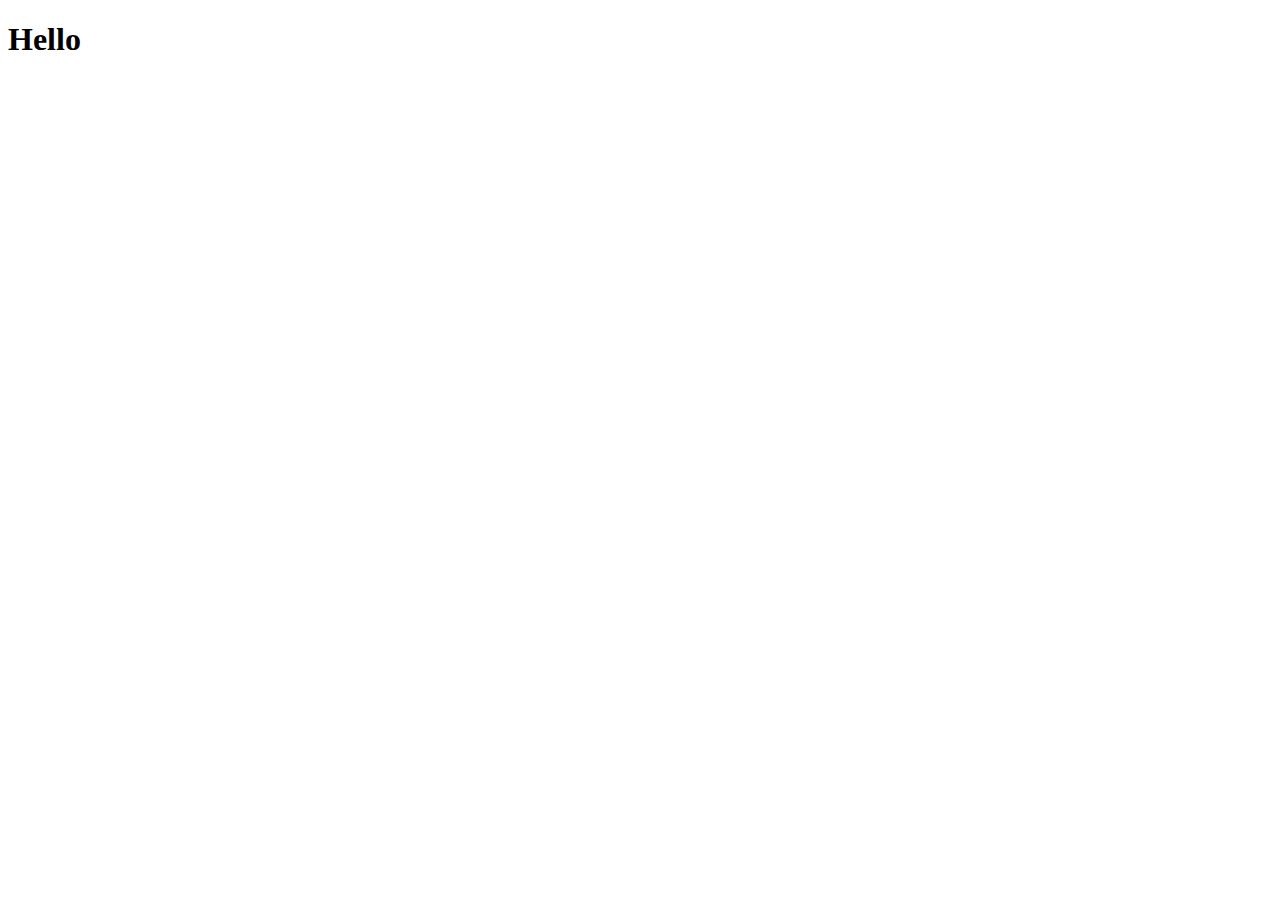
==== index.html @ faf6298a "More work on setting up the boilerplate but problems with the imports and code kit" ====
<!doctype html> 
<html> 
<head> 
<meta charset="utf-8" /> 
<title>Kitchen Sink HTML and CSS</title> 

<!-- amend link depending on project name -->

<link rel="stylesheet" href="css/project.css">

</head> 
<body>


<div class="page">

<h1>Hello</h1>








</div>




</body>
</html>
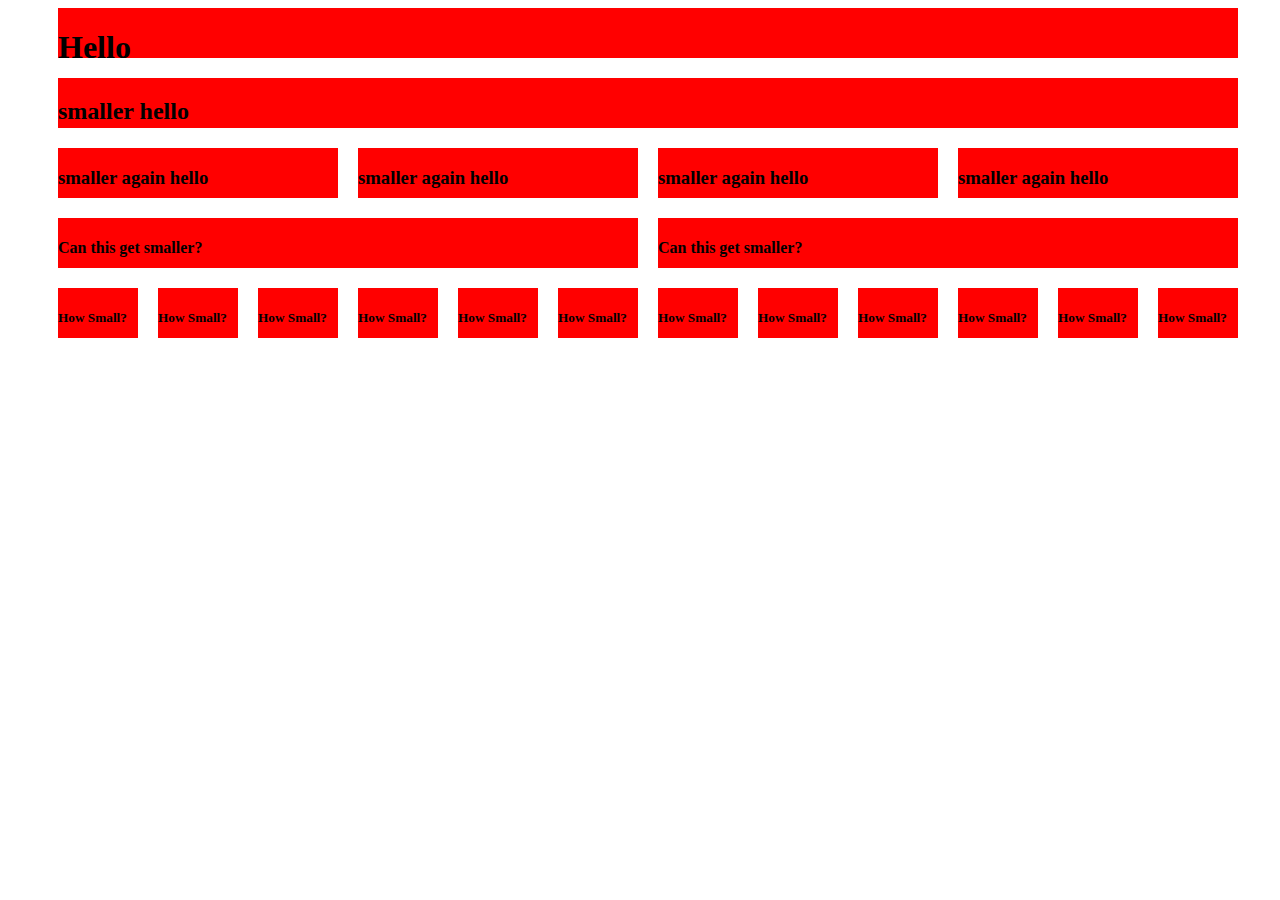
==== commit 688679fa: "More tweaks and setting up the demo pages for the grid to ensure semantic.gs works as I want it too." ====
--- a/index.html
+++ b/index.html
@@ -2,7 +2,7 @@
 <html> 
 <head> 
 <meta charset="utf-8" /> 
-<title>Kitchen Sink HTML and CSS</title> 
+<title>Project Title</title> 
 
 <!-- amend link depending on project name -->
 
@@ -14,16 +14,92 @@
 
 <div class="page">
 
-<h1>Hello</h1>
+	
+	<header>
+
+	<h1>Hello</h1>
+
+	</header>
+
+	<!-- A full width container across 12 columns -->
+
+	<div class="a">
+
+		<h2>smaller hello</h2>
+
+	</div><!-- end of div -->
+
+
+	<!-- 4 container spanning 3 columns each in a 12 column container-->
+
+	<div class="b">
+
+		<h3>smaller again hello</h3>
+
+	</div><!-- end of div -->
+
+
+	<div class="c">
+
+		<h3>smaller again hello</h3>
+
+	</div><!-- end of div -->
+
+
+	<div class="d">
+
+		<h3>smaller again hello</h3>
+
+	</div><!-- end of div -->
+
+
+	<div class="e">
+
+		<h3>smaller again hello</h3>
+
+	</div><!-- end of div -->
 
 
 
+	<!-- 2 containers each spanning 6 columns -->
+
+	<div class="f">
+
+		<h4>Can this get smaller?</h4>
+
+	</div><!--end of div -->
+
+
+	<div class="g">
+
+		<h4>Can this get smaller?</h4>
+
+	</div><!--end of div -->
+
+
+	<!-- 6 Column width with nested divs -->
+
+
+	<!-- 12 Column Layout -->
+
+
+	<div class="h"><h5>How Small?</div><!-- end of h -->
+	<div class="h"><h5>How Small?</div><!-- end of h -->
+	<div class="h"><h5>How Small?</div><!-- end of h -->
+	<div class="h"><h5>How Small?</div><!-- end of h -->
+	<div class="h"><h5>How Small?</div><!-- end of h -->
+	<div class="h"><h5>How Small?</div><!-- end of h -->
+	<div class="h"><h5>How Small?</div><!-- end of h -->
+	<div class="h"><h5>How Small?</div><!-- end of h -->
+	<div class="h"><h5>How Small?</div><!-- end of h -->
+	<div class="h"><h5>How Small?</div><!-- end of h -->
+	<div class="h"><h5>How Small?</div><!-- end of h -->
+	<div class="h"><h5>How Small?</div><!-- end of h -->
 
 
 
+</div><!-- end of page -->
 
-
-</div>
 
 
 
--- a/css/project.css
+++ b/css/project.css
@@ -0,0 +1 @@
+body{width:100%;*zoom:1}body:before,body:after{content:"";display:table}body:after{clear:both}.page{max-width:1200px;margin:0 auto}header{display:inline;float:left;width:1180px;margin:0 10px;background:red;height:50px;margin-bottom:20px}.a{display:inline;float:left;width:1180px;margin:0 10px;background:red;height:50px;margin-bottom:20px}.b,.c,.d,.e{display:inline;float:left;width:280px;margin:0 10px;background:red;height:50px;margin-bottom:20px}.f,.g{display:inline;float:left;width:580px;margin:0 10px;background:red;height:50px;margin-bottom:20px}.h{display:inline;float:left;width:80px;margin:0 10px;background:red;height:50px;margin-bottom:20px}
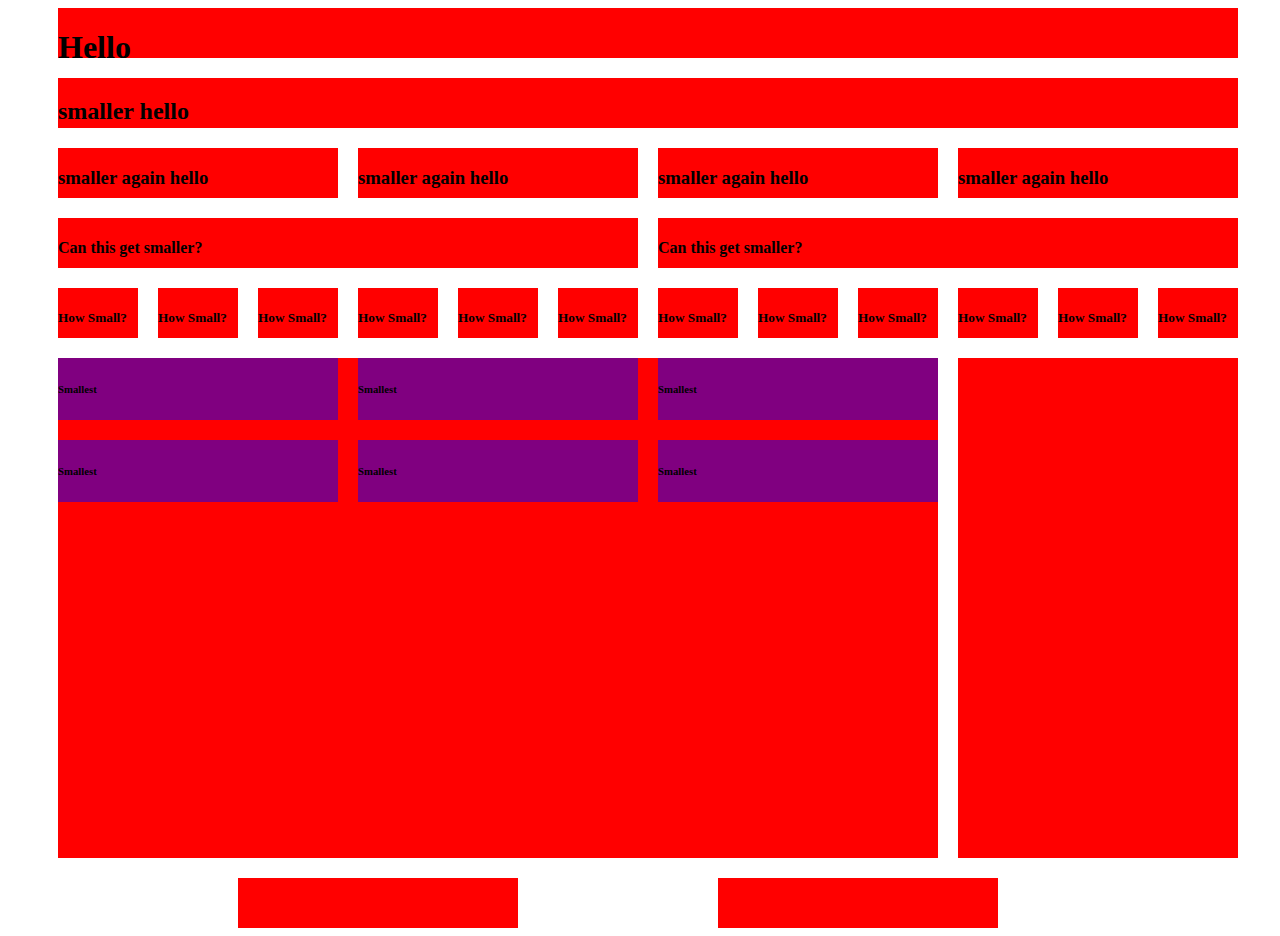
==== commit 683a8247: "Semantic.gs is now all fixed and working great. Need to look into responsive at some point" ====
--- a/index.html
+++ b/index.html
@@ -97,6 +97,78 @@
 	<div class="h"><h5>How Small?</div><!-- end of h -->
 
 
+	<!-- Nest Test -->
+
+
+	<div class="i">
+
+		<div class="i-row">
+
+			<div class="i-cell">
+
+				<h6>Smallest</h6>
+
+			</div><!-- end of i-cell -->
+
+
+			<div class="i-cell">
+
+				<h6>Smallest</h6>
+
+			</div><!-- end of i-cell -->
+
+			<div class="i-cell">
+
+				<h6>Smallest</h6>
+
+			</div><!-- end of i-cell -->
+
+		</div><!--end of i row -->
+
+
+		<div class="i-row">
+
+			<div class="i-cell">
+
+				<h6>Smallest</h6>
+
+			</div><!-- end of i-cell -->
+
+
+			<div class="i-cell">
+
+				<h6>Smallest</h6>
+
+			</div><!-- end of i-cell -->
+
+
+			<div class="i-cell">
+
+				<h6>Smallest</h6>
+
+			</div><!-- end of i-cell -->
+
+		</div><!--end of i row -->
+
+
+	</div><!-- end of i -->
+
+
+	<div class="j">
+
+
+	</div><!-- end of j -->
+
+
+
+	<div class="k"></div>
+	<div class="k"></div>
+
+
+
+
+
+
 
 </div><!-- end of page -->
 
--- a/css/project.css
+++ b/css/project.css
@@ -1 +1 @@
-body{width:100%;*zoom:1}body:before,body:after{content:"";display:table}body:after{clear:both}.page{max-width:1200px;margin:0 auto}header{display:inline;float:left;width:1180px;margin:0 10px;background:red;height:50px;margin-bottom:20px}.a{display:inline;float:left;width:1180px;margin:0 10px;background:red;height:50px;margin-bottom:20px}.b,.c,.d,.e{display:inline;float:left;width:280px;margin:0 10px;background:red;height:50px;margin-bottom:20px}.f,.g{display:inline;float:left;width:580px;margin:0 10px;background:red;height:50px;margin-bottom:20px}.h{display:inline;float:left;width:80px;margin:0 10px;background:red;height:50px;margin-bottom:20px}
+body{width:100%;*zoom:1}body:before,body:after{content:"";display:table}body:after{clear:both}.page{max-width:1200px;margin:0 auto}header{display:inline;float:left;width:1180px;margin:0 10px;background:red;height:50px;margin-bottom:20px}.a{display:inline;float:left;width:1180px;margin:0 10px;background:red;height:50px;margin-bottom:20px}.b,.c,.d,.e{display:inline;float:left;width:280px;margin:0 10px;background:red;height:50px;margin-bottom:20px}.f,.g{display:inline;float:left;width:580px;margin:0 10px;background:red;height:50px;margin-bottom:20px}.h{display:inline;float:left;width:80px;margin:0 10px;background:red;height:50px;margin-bottom:20px}.i{display:inline;float:left;width:880px;margin:0 10px;background:red;height:50px;margin-bottom:20px;height:500px}.i-row{display:block;width:900px;margin:0 -10px;*zoom:1;margin-bottom:20px}.i-row:before,.i-row:after{content:"";display:table}.i-row:after{clear:both}.i-cell{display:inline;float:left;width:280px;margin:0 10px;background:purple}.i-cell-x{display:inline;float:left;width:380px;margin:0 10px;background:blue}.i-cell-y{display:inline;float:left;width:480px;margin:0 10px;background:blue}.j{display:inline;float:left;width:280px;margin:0 10px;background:red;height:50px;margin-bottom:20px;height:500px}.k{display:inline;float:left;width:280px;margin:0 10px;background:red;height:50px;margin-left:190px}
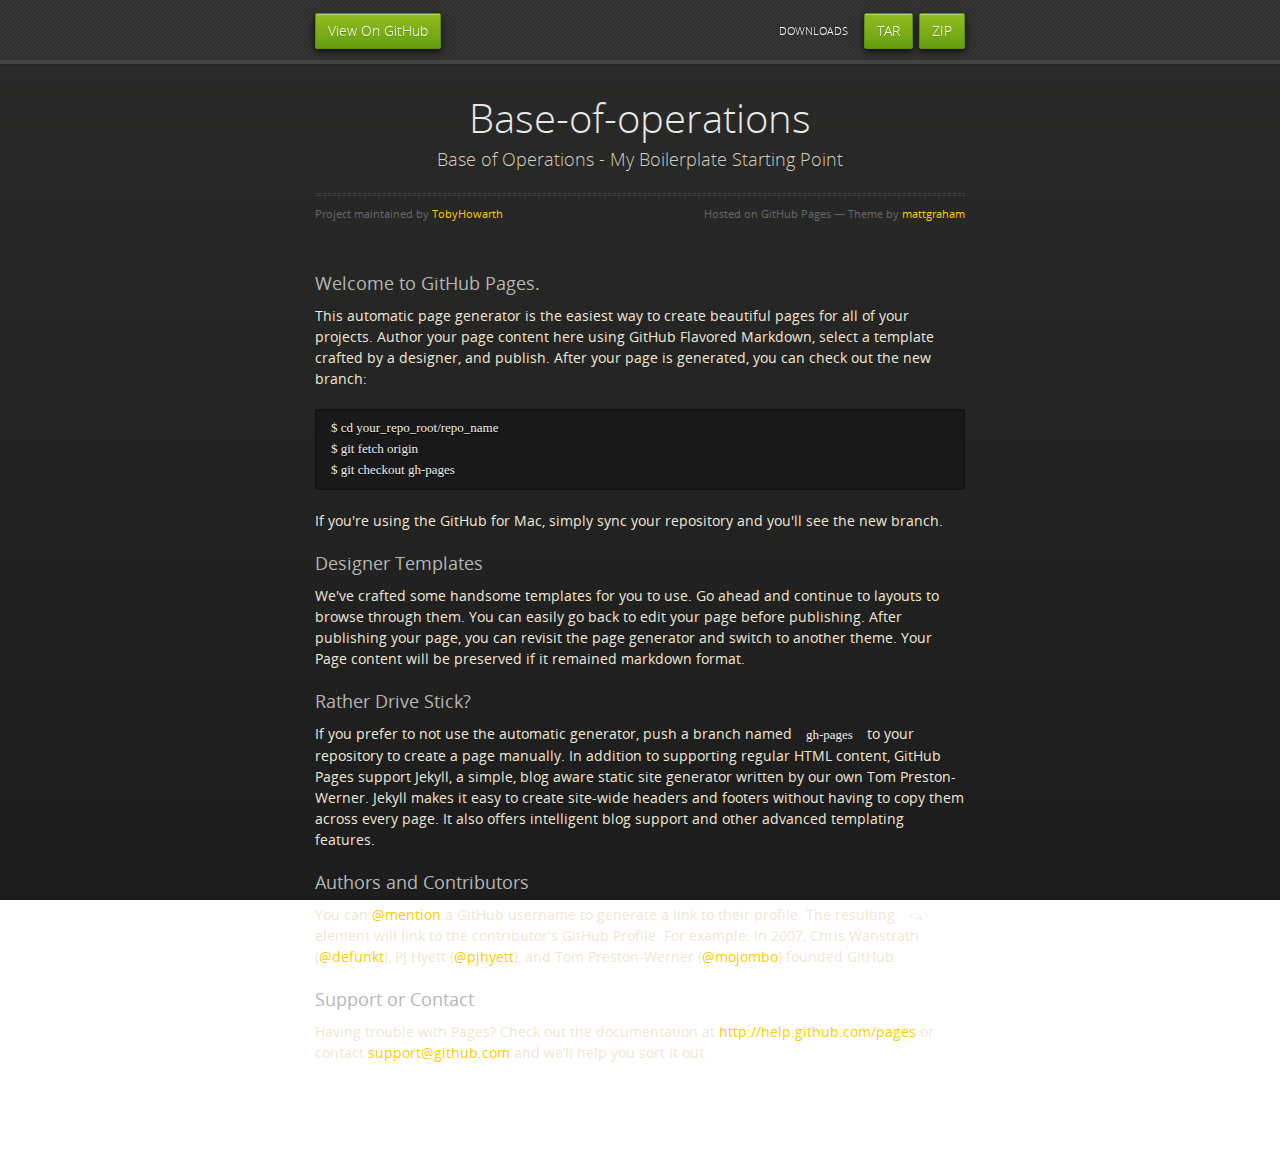
==== commit b7d81a9a: "Create gh-pages branch via GitHub" ====
--- a/index.html
+++ b/index.html
@@ -1,180 +1,73 @@
-<!doctype html> 
-<html> 
-<head> 
-<meta charset="utf-8" /> 
-<title>Project Title</title> 
+<!doctype html>
+<html>
+  <head>
+    <meta charset="utf-8">
+    <meta http-equiv="X-UA-Compatible" content="chrome=1">
+    <title>Base-of-operations by TobyHowarth</title>
+    <link rel="stylesheet" href="stylesheets/styles.css">
+    <link rel="stylesheet" href="stylesheets/pygment_trac.css">
+    <script src="https://ajax.googleapis.com/ajax/libs/jquery/1.7.1/jquery.min.js"></script>
+    <script src="javascripts/respond.js"></script>
+    <!--[if lt IE 9]>
+      <script src="//html5shiv.googlecode.com/svn/trunk/html5.js"></script>
+    <![endif]-->
+    <!--[if lt IE 8]>
+    <link rel="stylesheet" href="stylesheets/ie.css">
+    <![endif]-->
+    <meta name="viewport" content="width=device-width, initial-scale=1, user-scalable=no">
 
-<!-- amend link depending on project name -->
+  </head>
+  <body>
+      <div id="header">
+        <nav>
+          <li class="fork"><a href="https://github.com/TobyHowarth/base-of-operations">View On GitHub</a></li>
+          <li class="downloads"><a href="https://github.com/TobyHowarth/base-of-operations/zipball/master">ZIP</a></li>
+          <li class="downloads"><a href="https://github.com/TobyHowarth/base-of-operations/tarball/master">TAR</a></li>
+          <li class="title">DOWNLOADS</li>
+        </nav>
+      </div><!-- end header -->
 
-<link rel="stylesheet" href="css/project.css">
+    <div class="wrapper">
 
-</head> 
-<body>
+      <section>
+        <div id="title">
+          <h1>Base-of-operations</h1>
+          <p>Base of Operations - My Boilerplate Starting Point</p>
+          <hr>
+          <span class="credits left">Project maintained by <a href="https://github.com/TobyHowarth">TobyHowarth</a></span>
+          <span class="credits right">Hosted on GitHub Pages &mdash; Theme by <a href="http://twitter.com/#!/michigangraham">mattgraham</a></span>
+        </div>
 
+        <h3>Welcome to GitHub Pages.</h3>
 
-<div class="page">
+<p>This automatic page generator is the easiest way to create beautiful pages for all of your projects. Author your page content here using GitHub Flavored Markdown, select a template crafted by a designer, and publish. After your page is generated, you can check out the new branch:</p>
 
-	
-	<header>
+<pre><code>$ cd your_repo_root/repo_name
+$ git fetch origin
+$ git checkout gh-pages
+</code></pre>
 
-	<h1>Hello</h1>
+<p>If you're using the GitHub for Mac, simply sync your repository and you'll see the new branch.</p>
 
-	</header>
+<h3>Designer Templates</h3>
 
-	<!-- A full width container across 12 columns -->
+<p>We've crafted some handsome templates for you to use. Go ahead and continue to layouts to browse through them. You can easily go back to edit your page before publishing. After publishing your page, you can revisit the page generator and switch to another theme. Your Page content will be preserved if it remained markdown format.</p>
 
-	<div class="a">
+<h3>Rather Drive Stick?</h3>
 
-		<h2>smaller hello</h2>
+<p>If you prefer to not use the automatic generator, push a branch named <code>gh-pages</code> to your repository to create a page manually. In addition to supporting regular HTML content, GitHub Pages support Jekyll, a simple, blog aware static site generator written by our own Tom Preston-Werner. Jekyll makes it easy to create site-wide headers and footers without having to copy them across every page. It also offers intelligent blog support and other advanced templating features.</p>
 
-	</div><!-- end of div -->
+<h3>Authors and Contributors</h3>
 
+<p>You can <a href="https://github.com/blog/821" class="user-mention">@mention</a> a GitHub username to generate a link to their profile. The resulting <code>&lt;a&gt;</code> element will link to the contributor's GitHub Profile. For example: In 2007, Chris Wanstrath (<a href="https://github.com/defunkt" class="user-mention">@defunkt</a>), PJ Hyett (<a href="https://github.com/pjhyett" class="user-mention">@pjhyett</a>), and Tom Preston-Werner (<a href="https://github.com/mojombo" class="user-mention">@mojombo</a>) founded GitHub.</p>
 
-	<!-- 4 container spanning 3 columns each in a 12 column container-->
+<h3>Support or Contact</h3>
 
-	<div class="b">
+<p>Having trouble with Pages? Check out the documentation at <a href="http://help.github.com/pages">http://help.github.com/pages</a> or contact <a href="mailto:support@github.com">support@github.com</a> and we’ll help you sort it out.</p>
+      </section>
 
-		<h3>smaller again hello</h3>
-
-	</div><!-- end of div -->
-
-
-	<div class="c">
-
-		<h3>smaller again hello</h3>
-
-	</div><!-- end of div -->
-
-
-	<div class="d">
-
-		<h3>smaller again hello</h3>
-
-	</div><!-- end of div -->
-
-
-	<div class="e">
-
-		<h3>smaller again hello</h3>
-
-	</div><!-- end of div -->
-
-
-
-	<!-- 2 containers each spanning 6 columns -->
-
-	<div class="f">
-
-		<h4>Can this get smaller?</h4>
-
-	</div><!--end of div -->
-
-
-	<div class="g">
-
-		<h4>Can this get smaller?</h4>
-
-	</div><!--end of div -->
-
-
-	<!-- 6 Column width with nested divs -->
-
-
-	<!-- 12 Column Layout -->
-
-
-	<div class="h"><h5>How Small?</div><!-- end of h -->
-	<div class="h"><h5>How Small?</div><!-- end of h -->
-	<div class="h"><h5>How Small?</div><!-- end of h -->
-	<div class="h"><h5>How Small?</div><!-- end of h -->
-	<div class="h"><h5>How Small?</div><!-- end of h -->
-	<div class="h"><h5>How Small?</div><!-- end of h -->
-	<div class="h"><h5>How Small?</div><!-- end of h -->
-	<div class="h"><h5>How Small?</div><!-- end of h -->
-	<div class="h"><h5>How Small?</div><!-- end of h -->
-	<div class="h"><h5>How Small?</div><!-- end of h -->
-	<div class="h"><h5>How Small?</div><!-- end of h -->
-	<div class="h"><h5>How Small?</div><!-- end of h -->
-
-
-	<!-- Nest Test -->
-
-
-	<div class="i">
-
-		<div class="i-row">
-
-			<div class="i-cell">
-
-				<h6>Smallest</h6>
-
-			</div><!-- end of i-cell -->
-
-
-			<div class="i-cell">
-
-				<h6>Smallest</h6>
-
-			</div><!-- end of i-cell -->
-
-			<div class="i-cell">
-
-				<h6>Smallest</h6>
-
-			</div><!-- end of i-cell -->
-
-		</div><!--end of i row -->
-
-
-		<div class="i-row">
-
-			<div class="i-cell">
-
-				<h6>Smallest</h6>
-
-			</div><!-- end of i-cell -->
-
-
-			<div class="i-cell">
-
-				<h6>Smallest</h6>
-
-			</div><!-- end of i-cell -->
-
-
-			<div class="i-cell">
-
-				<h6>Smallest</h6>
-
-			</div><!-- end of i-cell -->
-
-		</div><!--end of i row -->
-
-
-	</div><!-- end of i -->
-
-
-	<div class="j">
-
-
-	</div><!-- end of j -->
-
-
-
-	<div class="k"></div>
-	<div class="k"></div>
-
-
-
-
-
-
-
-</div><!-- end of page -->
-
-
-
-
-
-</body>
+    </div>
+    <!--[if !IE]><script>fixScale(document);</script><![endif]-->
+    
+  </body>
 </html>--- a/stylesheets/styles.css
+++ b/stylesheets/styles.css
@@ -0,0 +1,851 @@
+@font-face {
+  font-family: 'OpenSansLight';
+  src: url("../fonts/OpenSans-Light-webfont.eot");
+  src: url("../fonts/OpenSans-Light-webfont.eot?#iefix") format("embedded-opentype"), url("../fonts/OpenSans-Light-webfont.woff") format("woff"), url("../fonts/OpenSans-Light-webfont.ttf") format("truetype"), url("../fonts/OpenSans-Light-webfont.svg#OpenSansLight") format("svg");
+  font-weight: normal;
+  font-style: normal;
+}
+
+@font-face {
+  font-family: 'OpenSansLightItalic';
+  src: url("../fonts/OpenSans-LightItalic-webfont.eot");
+  src: url("../fonts/OpenSans-LightItalic-webfont.eot?#iefix") format("embedded-opentype"), url("../fonts/OpenSans-LightItalic-webfont.woff") format("woff"), url("../fonts/OpenSans-LightItalic-webfont.ttf") format("truetype"), url("../fonts/OpenSans-LightItalic-webfont.svg#OpenSansLightItalic") format("svg");
+  font-weight: normal;
+  font-style: normal;
+}
+
+@font-face {
+  font-family: 'OpenSansRegular';
+  src: url("../fonts/OpenSans-Regular-webfont.eot");
+  src: url("../fonts/OpenSans-Regular-webfont.eot?#iefix") format("embedded-opentype"), url("../fonts/OpenSans-Regular-webfont.woff") format("woff"), url("../fonts/OpenSans-Regular-webfont.ttf") format("truetype"), url("../fonts/OpenSans-Regular-webfont.svg#OpenSansRegular") format("svg");
+  font-weight: normal;
+  font-style: normal;
+  -webkit-font-smoothing: antialiased;
+}
+
+@font-face {
+  font-family: 'OpenSansItalic';
+  src: url("../fonts/OpenSans-Italic-webfont.eot");
+  src: url("../fonts/OpenSans-Italic-webfont.eot?#iefix") format("embedded-opentype"), url("../fonts/OpenSans-Italic-webfont.woff") format("woff"), url("../fonts/OpenSans-Italic-webfont.ttf") format("truetype"), url("../fonts/OpenSans-Italic-webfont.svg#OpenSansItalic") format("svg");
+  font-weight: normal;
+  font-style: normal;
+  -webkit-font-smoothing: antialiased;
+}
+
+@font-face {
+  font-family: 'OpenSansSemibold';
+  src: url("../fonts/OpenSans-Semibold-webfont.eot");
+  src: url("../fonts/OpenSans-Semibold-webfont.eot?#iefix") format("embedded-opentype"), url("../fonts/OpenSans-Semibold-webfont.woff") format("woff"), url("../fonts/OpenSans-Semibold-webfont.ttf") format("truetype"), url("../fonts/OpenSans-Semibold-webfont.svg#OpenSansSemibold") format("svg");
+  font-weight: normal;
+  font-style: normal;
+  -webkit-font-smoothing: antialiased;
+}
+
+@font-face {
+  font-family: 'OpenSansSemiboldItalic';
+  src: url("../fonts/OpenSans-SemiboldItalic-webfont.eot");
+  src: url("../fonts/OpenSans-SemiboldItalic-webfont.eot?#iefix") format("embedded-opentype"), url("../fonts/OpenSans-SemiboldItalic-webfont.woff") format("woff"), url("../fonts/OpenSans-SemiboldItalic-webfont.ttf") format("truetype"), url("../fonts/OpenSans-SemiboldItalic-webfont.svg#OpenSansSemiboldItalic") format("svg");
+  font-weight: normal;
+  font-style: normal;
+  -webkit-font-smoothing: antialiased;
+}
+
+@font-face {
+  font-family: 'OpenSansBold';
+  src: url("../fonts/OpenSans-Bold-webfont.eot");
+  src: url("../fonts/OpenSans-Bold-webfont.eot?#iefix") format("embedded-opentype"), url("../fonts/OpenSans-Bold-webfont.woff") format("woff"), url("../fonts/OpenSans-Bold-webfont.ttf") format("truetype"), url("../fonts/OpenSans-Bold-webfont.svg#OpenSansBold") format("svg");
+  font-weight: normal;
+  font-style: normal;
+  -webkit-font-smoothing: antialiased;
+}
+
+@font-face {
+  font-family: 'OpenSansBoldItalic';
+  src: url("../fonts/OpenSans-BoldItalic-webfont.eot");
+  src: url("../fonts/OpenSans-BoldItalic-webfont.eot?#iefix") format("embedded-opentype"), url("../fonts/OpenSans-BoldItalic-webfont.woff") format("woff"), url("../fonts/OpenSans-BoldItalic-webfont.ttf") format("truetype"), url("../fonts/OpenSans-BoldItalic-webfont.svg#OpenSansBoldItalic") format("svg");
+  font-weight: normal;
+  font-style: normal;
+  -webkit-font-smoothing: antialiased;
+}
+
+/* normalize.css 2012-02-07T12:37 UTC - http://github.com/necolas/normalize.css */
+/* =============================================================================
+   HTML5 display definitions
+   ========================================================================== */
+/*
+ * Corrects block display not defined in IE6/7/8/9 & FF3
+ */
+article,
+aside,
+details,
+figcaption,
+figure,
+footer,
+header,
+hgroup,
+nav,
+section,
+summary {
+  display: block;
+}
+
+/*
+ * Corrects inline-block display not defined in IE6/7/8/9 & FF3
+ */
+audio,
+canvas,
+video {
+  display: inline-block;
+  *display: inline;
+  *zoom: 1;
+}
+
+/*
+ * Prevents modern browsers from displaying 'audio' without controls
+ */
+audio:not([controls]) {
+  display: none;
+}
+
+/*
+ * Addresses styling for 'hidden' attribute not present in IE7/8/9, FF3, S4
+ * Known issue: no IE6 support
+ */
+[hidden] {
+  display: none;
+}
+
+/* =============================================================================
+   Base
+   ========================================================================== */
+/*
+ * 1. Corrects text resizing oddly in IE6/7 when body font-size is set using em units
+ *    http://clagnut.com/blog/348/#c790
+ * 2. Prevents iOS text size adjust after orientation change, without disabling user zoom
+ *    www.456bereastreet.com/archive/201012/controlling_text_size_in_safari_for_ios_without_disabling_user_zoom/
+ */
+html {
+  font-size: 100%;
+  /* 1 */
+  -webkit-text-size-adjust: 100%;
+  /* 2 */
+  -ms-text-size-adjust: 100%;
+  /* 2 */
+}
+
+/*
+ * Addresses font-family inconsistency between 'textarea' and other form elements.
+ */
+html,
+button,
+input,
+select,
+textarea {
+  font-family: sans-serif;
+}
+
+/*
+ * Addresses margins handled incorrectly in IE6/7
+ */
+body {
+  margin: 0;
+}
+
+/* =============================================================================
+   Links
+   ========================================================================== */
+/*
+ * Addresses outline displayed oddly in Chrome
+ */
+a:focus {
+  outline: thin dotted;
+}
+
+/*
+ * Improves readability when focused and also mouse hovered in all browsers
+ * people.opera.com/patrickl/experiments/keyboard/test
+ */
+a:hover,
+a:active {
+  outline: 0;
+}
+
+/* =============================================================================
+   Typography
+   ========================================================================== */
+/*
+ * Addresses font sizes and margins set differently in IE6/7
+ * Addresses font sizes within 'section' and 'article' in FF4+, Chrome, S5
+ */
+h1 {
+  font-size: 2em;
+  margin: 0.67em 0;
+}
+
+h2 {
+  font-size: 1.5em;
+  margin: 0.83em 0;
+}
+
+h3 {
+  font-size: 1.17em;
+  margin: 1em 0;
+}
+
+h4 {
+  font-size: 1em;
+  margin: 1.33em 0;
+}
+
+h5 {
+  font-size: 0.83em;
+  margin: 1.67em 0;
+}
+
+h6 {
+  font-size: 0.75em;
+  margin: 2.33em 0;
+}
+
+/*
+ * Addresses styling not present in IE7/8/9, S5, Chrome
+ */
+abbr[title] {
+  border-bottom: 1px dotted;
+}
+
+/*
+ * Addresses style set to 'bolder' in FF3+, S4/5, Chrome
+*/
+b,
+strong {
+  font-weight: bold;
+}
+
+blockquote {
+  margin: 1em 40px;
+}
+
+/*
+ * Addresses styling not present in S5, Chrome
+ */
+dfn {
+  font-style: italic;
+}
+
+/*
+ * Addresses styling not present in IE6/7/8/9
+ */
+mark {
+  background: #ff0;
+  color: #000;
+}
+
+/*
+ * Addresses margins set differently in IE6/7
+ */
+p,
+pre {
+  margin: 1em 0;
+}
+
+/*
+ * Corrects font family set oddly in IE6, S4/5, Chrome
+ * en.wikipedia.org/wiki/User:Davidgothberg/Test59
+ */
+pre,
+code,
+kbd,
+samp {
+  font-family: monospace, serif;
+  _font-family: 'courier new', monospace;
+  font-size: 1em;
+}
+
+/*
+ * 1. Addresses CSS quotes not supported in IE6/7
+ * 2. Addresses quote property not supported in S4
+ */
+/* 1 */
+q {
+  quotes: none;
+}
+
+/* 2 */
+q:before,
+q:after {
+  content: '';
+  content: none;
+}
+
+small {
+  font-size: 75%;
+}
+
+/*
+ * Prevents sub and sup affecting line-height in all browsers
+ * gist.github.com/413930
+ */
+sub,
+sup {
+  font-size: 75%;
+  line-height: 0;
+  position: relative;
+  vertical-align: baseline;
+}
+
+sup {
+  top: -0.5em;
+}
+
+sub {
+  bottom: -0.25em;
+}
+
+/* =============================================================================
+   Lists
+   ========================================================================== */
+/*
+ * Addresses margins set differently in IE6/7
+ */
+dl,
+menu,
+ol,
+ul {
+  margin: 1em 0;
+}
+
+dd {
+  margin: 0 0 0 40px;
+}
+
+/*
+ * Addresses paddings set differently in IE6/7
+ */
+menu,
+ol,
+ul {
+  padding: 0 0 0 40px;
+}
+
+/*
+ * Corrects list images handled incorrectly in IE7
+ */
+nav ul,
+nav ol {
+  list-style: none;
+  list-style-image: none;
+}
+
+/* =============================================================================
+   Embedded content
+   ========================================================================== */
+/*
+ * 1. Removes border when inside 'a' element in IE6/7/8/9, FF3
+ * 2. Improves image quality when scaled in IE7
+ *    code.flickr.com/blog/2008/11/12/on-ui-quality-the-little-things-client-side-image-resizing/
+ */
+img {
+  border: 0;
+  /* 1 */
+  -ms-interpolation-mode: bicubic;
+  /* 2 */
+}
+
+/*
+ * Corrects overflow displayed oddly in IE9
+ */
+svg:not(:root) {
+  overflow: hidden;
+}
+
+/* =============================================================================
+   Figures
+   ========================================================================== */
+/*
+ * Addresses margin not present in IE6/7/8/9, S5, O11
+ */
+figure {
+  margin: 0;
+}
+
+/* =============================================================================
+   Forms
+   ========================================================================== */
+/*
+ * Corrects margin displayed oddly in IE6/7
+ */
+form {
+  margin: 0;
+}
+
+/*
+ * Define consistent border, margin, and padding
+ */
+fieldset {
+  border: 1px solid #c0c0c0;
+  margin: 0 2px;
+  padding: 0.35em 0.625em 0.75em;
+}
+
+/*
+ * 1. Corrects color not being inherited in IE6/7/8/9
+ * 2. Corrects text not wrapping in FF3 
+ * 3. Corrects alignment displayed oddly in IE6/7
+ */
+legend {
+  border: 0;
+  /* 1 */
+  padding: 0;
+  white-space: normal;
+  /* 2 */
+  *margin-left: -7px;
+  /* 3 */
+}
+
+/*
+ * 1. Corrects font size not being inherited in all browsers
+ * 2. Addresses margins set differently in IE6/7, FF3+, S5, Chrome
+ * 3. Improves appearance and consistency in all browsers
+ */
+button,
+input,
+select,
+textarea {
+  font-size: 100%;
+  /* 1 */
+  margin: 0;
+  /* 2 */
+  vertical-align: baseline;
+  /* 3 */
+  *vertical-align: middle;
+  /* 3 */
+}
+
+/*
+ * Addresses FF3/4 setting line-height on 'input' using !important in the UA stylesheet
+ */
+button,
+input {
+  line-height: normal;
+  /* 1 */
+}
+
+/*
+ * 1. Improves usability and consistency of cursor style between image-type 'input' and others
+ * 2. Corrects inability to style clickable 'input' types in iOS
+ * 3. Removes inner spacing in IE7 without affecting normal text inputs
+ *    Known issue: inner spacing remains in IE6
+ */
+button,
+input[type="button"],
+input[type="reset"],
+input[type="submit"] {
+  cursor: pointer;
+  /* 1 */
+  -webkit-appearance: button;
+  /* 2 */
+  *overflow: visible;
+  /* 3 */
+}
+
+/*
+ * Re-set default cursor for disabled elements
+ */
+button[disabled],
+input[disabled] {
+  cursor: default;
+}
+
+/*
+ * 1. Addresses box sizing set to content-box in IE8/9
+ * 2. Removes excess padding in IE8/9
+ * 3. Removes excess padding in IE7
+      Known issue: excess padding remains in IE6
+ */
+input[type="checkbox"],
+input[type="radio"] {
+  box-sizing: border-box;
+  /* 1 */
+  padding: 0;
+  /* 2 */
+  *height: 13px;
+  /* 3 */
+  *width: 13px;
+  /* 3 */
+}
+
+/*
+ * 1. Addresses appearance set to searchfield in S5, Chrome
+ * 2. Addresses box-sizing set to border-box in S5, Chrome (include -moz to future-proof)
+ */
+input[type="search"] {
+  -webkit-appearance: textfield;
+  /* 1 */
+  -moz-box-sizing: content-box;
+  -webkit-box-sizing: content-box;
+  /* 2 */
+  box-sizing: content-box;
+}
+
+/*
+ * Removes inner padding and search cancel button in S5, Chrome on OS X
+ */
+input[type="search"]::-webkit-search-decoration,
+input[type="search"]::-webkit-search-cancel-button {
+  -webkit-appearance: none;
+}
+
+/*
+ * Removes inner padding and border in FF3+
+ * www.sitepen.com/blog/2008/05/14/the-devils-in-the-details-fixing-dojos-toolbar-buttons/
+ */
+button::-moz-focus-inner,
+input::-moz-focus-inner {
+  border: 0;
+  padding: 0;
+}
+
+/*
+ * 1. Removes default vertical scrollbar in IE6/7/8/9
+ * 2. Improves readability and alignment in all browsers
+ */
+textarea {
+  overflow: auto;
+  /* 1 */
+  vertical-align: top;
+  /* 2 */
+}
+
+/* =============================================================================
+   Tables
+   ========================================================================== */
+/*
+ * Remove most spacing between table cells
+ */
+table {
+  border-collapse: collapse;
+  border-spacing: 0;
+}
+
+body {
+  padding: 0px 0 20px 0px;
+  margin: 0px;
+  font: 14px/1.5 "OpenSansRegular", "Helvetica Neue", Helvetica, Arial, sans-serif;
+  color: #f0e7d5;
+  font-weight: normal;
+  background: #252525;
+  background-attachment: fixed !important;
+  background: -webkit-gradient(linear, 50% 0%, 50% 100%, color-stop(0%, #2a2a29), color-stop(100%, #1c1c1c));
+  background: -webkit-linear-gradient(#2a2a29, #1c1c1c);
+  background: -moz-linear-gradient(#2a2a29, #1c1c1c);
+  background: -o-linear-gradient(#2a2a29, #1c1c1c);
+  background: -ms-linear-gradient(#2a2a29, #1c1c1c);
+  background: linear-gradient(#2a2a29, #1c1c1c);
+}
+
+h1, h2, h3, h4, h5, h6 {
+  color: #e8e8e8;
+  margin: 0 0 10px;
+  font-family: 'OpenSansRegular', "Helvetica Neue", Helvetica, Arial, sans-serif;
+  font-weight: normal;
+}
+
+p, ul, ol, table, pre, dl {
+  margin: 0 0 20px;
+}
+
+h1, h2, h3 {
+  line-height: 1.1;
+}
+
+h1 {
+  font-size: 28px;
+}
+
+h2 {
+  font-size: 24px;
+}
+
+h4, h5, h6 {
+  color: #e8e8e8;
+}
+
+h3 {
+  font-size: 18px;
+  line-height: 24px;
+  font-family: 'OpenSansRegular', "Helvetica Neue", Helvetica, Arial, sans-serif !important;
+  font-weight: normal;
+  color: #b6b6b6;
+}
+
+a {
+  color: #ffcc00;
+  font-weight: 400;
+  text-decoration: none;
+}
+a:hover {
+  color: #ffeb9b;
+}
+
+a small {
+  font-size: 11px;
+  color: #666;
+  margin-top: -0.6em;
+  display: block;
+}
+
+ul {
+  list-style-image: url("../images/bullet.png");
+}
+
+strong {
+  font-family: 'OpenSansBold', "Helvetica Neue", Helvetica, Arial, sans-serif !important;
+  font-weight: normal;
+}
+
+.wrapper {
+  max-width: 650px;
+  margin: 0 auto;
+  position: relative;
+  padding: 0 20px;
+}
+
+section img {
+  max-width: 100%;
+}
+
+blockquote {
+  border-left: 3px solid #ffcc00;
+  margin: 0;
+  padding: 0 0 0 20px;
+  font-style: italic;
+}
+
+code {
+  font-family: "Lucida Sans", Monaco, Bitstream Vera Sans Mono, Lucida Console, Terminal;
+  color: #efefef;
+  font-size: 13px;
+  margin: 0 4px;
+  padding: 4px 6px;
+  -moz-border-radius: 2px;
+  -webkit-border-radius: 2px;
+  -o-border-radius: 2px;
+  -ms-border-radius: 2px;
+  -khtml-border-radius: 2px;
+  border-radius: 2px;
+}
+
+pre {
+  padding: 8px 15px;
+  background: #191919;
+  -moz-border-radius: 2px;
+  -webkit-border-radius: 2px;
+  -o-border-radius: 2px;
+  -ms-border-radius: 2px;
+  -khtml-border-radius: 2px;
+  border-radius: 2px;
+  border: 1px solid #121212;
+  -moz-box-shadow: inset 0 1px 3px rgba(0, 0, 0, 0.3);
+  -webkit-box-shadow: inset 0 1px 3px rgba(0, 0, 0, 0.3);
+  -o-box-shadow: inset 0 1px 3px rgba(0, 0, 0, 0.3);
+  box-shadow: inset 0 1px 3px rgba(0, 0, 0, 0.3);
+  overflow: auto;
+  overflow-y: hidden;
+}
+pre code {
+  color: #efefef;
+  text-shadow: 0px 1px 0px #000;
+  margin: 0;
+  padding: 0;
+}
+
+table {
+  width: 100%;
+  border-collapse: collapse;
+}
+
+th {
+  text-align: left;
+  padding: 5px 10px;
+  border-bottom: 1px solid #434343;
+  color: #b6b6b6;
+  font-family: 'OpenSansSemibold', "Helvetica Neue", Helvetica, Arial, sans-serif !important;
+  font-weight: normal;
+}
+
+td {
+  text-align: left;
+  padding: 5px 10px;
+  border-bottom: 1px solid #434343;
+}
+
+hr {
+  border: 0;
+  outline: none;
+  height: 3px;
+  background: transparent url("../images/hr.gif") center center repeat-x;
+  margin: 0 0 20px;
+}
+
+dt {
+  color: #F0E7D5;
+  font-family: 'OpenSansSemibold', "Helvetica Neue", Helvetica, Arial, sans-serif !important;
+  font-weight: normal;
+}
+
+#header {
+  z-index: 100;
+  left: 0;
+  top: 0px;
+  height: 60px;
+  width: 100%;
+  position: fixed;
+  background: url(../images/nav-bg.gif) #353535;
+  border-bottom: 4px solid #434343;
+  -moz-box-shadow: 0px 1px 3px rgba(0, 0, 0, 0.25);
+  -webkit-box-shadow: 0px 1px 3px rgba(0, 0, 0, 0.25);
+  -o-box-shadow: 0px 1px 3px rgba(0, 0, 0, 0.25);
+  box-shadow: 0px 1px 3px rgba(0, 0, 0, 0.25);
+}
+#header nav {
+  max-width: 650px;
+  margin: 0 auto;
+  padding: 0 10px;
+  background: blue;
+  margin: 6px auto;
+}
+#header nav li {
+  font-family: 'OpenSansLight', "Helvetica Neue", Helvetica, Arial, sans-serif;
+  font-weight: normal;
+  list-style: none;
+  display: inline;
+  color: white;
+  line-height: 50px;
+  text-shadow: 0px 1px 0px rgba(0, 0, 0, 0.2);
+  font-size: 14px;
+}
+#header nav li a {
+  color: white;
+  border: 1px solid #5d910b;
+  background: -webkit-gradient(linear, 50% 0%, 50% 100%, color-stop(0%, #93bd20), color-stop(100%, #659e10));
+  background: -webkit-linear-gradient(#93bd20, #659e10);
+  background: -moz-linear-gradient(#93bd20, #659e10);
+  background: -o-linear-gradient(#93bd20, #659e10);
+  background: -ms-linear-gradient(#93bd20, #659e10);
+  background: linear-gradient(#93bd20, #659e10);
+  -moz-border-radius: 2px;
+  -webkit-border-radius: 2px;
+  -o-border-radius: 2px;
+  -ms-border-radius: 2px;
+  -khtml-border-radius: 2px;
+  border-radius: 2px;
+  -moz-box-shadow: inset 0px 1px 0px rgba(255, 255, 255, 0.3), 0px 3px 7px rgba(0, 0, 0, 0.7);
+  -webkit-box-shadow: inset 0px 1px 0px rgba(255, 255, 255, 0.3), 0px 3px 7px rgba(0, 0, 0, 0.7);
+  -o-box-shadow: inset 0px 1px 0px rgba(255, 255, 255, 0.3), 0px 3px 7px rgba(0, 0, 0, 0.7);
+  box-shadow: inset 0px 1px 0px rgba(255, 255, 255, 0.3), 0px 3px 7px rgba(0, 0, 0, 0.7);
+  background-color: #93bd20;
+  padding: 10px 12px;
+  margin-top: 6px;
+  line-height: 14px;
+  font-size: 14px;
+  display: inline-block;
+  text-align: center;
+}
+#header nav li a:hover {
+  background: -webkit-gradient(linear, 50% 0%, 50% 100%, color-stop(0%, #749619), color-stop(100%, #527f0e));
+  background: -webkit-linear-gradient(#749619, #527f0e);
+  background: -moz-linear-gradient(#749619, #527f0e);
+  background: -o-linear-gradient(#749619, #527f0e);
+  background: -ms-linear-gradient(#749619, #527f0e);
+  background: linear-gradient(#749619, #527f0e);
+  background-color: #659e10;
+  border: 1px solid #527f0e;
+  -moz-box-shadow: inset 0px 1px 1px rgba(0, 0, 0, 0.2), 0px 1px 0px rgba(0, 0, 0, 0);
+  -webkit-box-shadow: inset 0px 1px 1px rgba(0, 0, 0, 0.2), 0px 1px 0px rgba(0, 0, 0, 0);
+  -o-box-shadow: inset 0px 1px 1px rgba(0, 0, 0, 0.2), 0px 1px 0px rgba(0, 0, 0, 0);
+  box-shadow: inset 0px 1px 1px rgba(0, 0, 0, 0.2), 0px 1px 0px rgba(0, 0, 0, 0);
+}
+#header nav li.fork {
+  float: left;
+  margin-left: 0px;
+}
+#header nav li.downloads {
+  float: right;
+  margin-left: 6px;
+}
+#header nav li.title {
+  float: right;
+  margin-right: 10px;
+  font-size: 11px;
+}
+
+section {
+  max-width: 650px;
+  padding: 30px 0px 50px 0px;
+  margin: 20px 0;
+  margin-top: 70px;
+}
+section #title {
+  border: 0;
+  outline: none;
+  margin: 0 0 50px 0;
+  padding: 0 0 5px 0;
+}
+section #title h1 {
+  font-family: 'OpenSansLight', "Helvetica Neue", Helvetica, Arial, sans-serif;
+  font-weight: normal;
+  font-size: 40px;
+  text-align: center;
+  line-height: 36px;
+}
+section #title p {
+  color: #d7cfbe;
+  font-family: 'OpenSansLight', "Helvetica Neue", Helvetica, Arial, sans-serif;
+  font-weight: normal;
+  font-size: 18px;
+  text-align: center;
+}
+section #title .credits {
+  font-size: 11px;
+  font-family: 'OpenSansRegular', "Helvetica Neue", Helvetica, Arial, sans-serif;
+  font-weight: normal;
+  color: #696969;
+  margin-top: -10px;
+}
+section #title .credits.left {
+  float: left;
+}
+section #title .credits.right {
+  float: right;
+}
+
+@media print, screen and (max-width: 720px) {
+  #title .credits {
+    display: block;
+    width: 100%;
+    line-height: 30px;
+    text-align: center;
+  }
+  #title .credits .left {
+    float: none;
+    display: block;
+  }
+  #title .credits .right {
+    float: none;
+    display: block;
+  }
+}
+@media print, screen and (max-width: 480px) {
+  #header {
+    margin-top: -20px;
+  }
+
+  section {
+    margin-top: 40px;
+  }
+
+  nav {
+    display: none;
+  }
+}
--- a/stylesheets/pygment_trac.css
+++ b/stylesheets/pygment_trac.css
@@ -0,0 +1,70 @@
+.highlight .hll { background-color: #404040 }
+.highlight  { color: #d0d0d0 }
+.highlight .c { color: #999999; font-style: italic } /* Comment */
+.highlight .err { color: #a61717; background-color: #e3d2d2 } /* Error */
+.highlight .g { color: #d0d0d0 } /* Generic */
+.highlight .k { color: #6ab825; font-weight: normal } /* Keyword */
+.highlight .l { color: #d0d0d0 } /* Literal */
+.highlight .n { color: #d0d0d0 } /* Name */
+.highlight .o { color: #d0d0d0 } /* Operator */
+.highlight .x { color: #d0d0d0 } /* Other */
+.highlight .p { color: #d0d0d0 } /* Punctuation */
+.highlight .cm { color: #999999; font-style: italic } /* Comment.Multiline */
+.highlight .cp { color: #cd2828; font-weight: normal } /* Comment.Preproc */
+.highlight .c1 { color: #999999; font-style: italic } /* Comment.Single */
+.highlight .cs { color: #e50808; font-weight: normal; background-color: #520000 } /* Comment.Special */
+.highlight .gd { color: #d22323 } /* Generic.Deleted */
+.highlight .ge { color: #d0d0d0; font-style: italic } /* Generic.Emph */
+.highlight .gr { color: #d22323 } /* Generic.Error */
+.highlight .gh { color: #ffffff; font-weight: normal } /* Generic.Heading */
+.highlight .gi { color: #589819 } /* Generic.Inserted */
+.highlight .go { color: #cccccc } /* Generic.Output */
+.highlight .gp { color: #aaaaaa } /* Generic.Prompt */
+.highlight .gs { color: #d0d0d0; font-weight: normal } /* Generic.Strong */
+.highlight .gu { color: #ffffff; text-decoration: underline } /* Generic.Subheading */
+.highlight .gt { color: #d22323 } /* Generic.Traceback */
+.highlight .kc { color: #6ab825; font-weight: normal } /* Keyword.Constant */
+.highlight .kd { color: #6ab825; font-weight: normal } /* Keyword.Declaration */
+.highlight .kn { color: #6ab825; font-weight: normal } /* Keyword.Namespace */
+.highlight .kp { color: #6ab825 } /* Keyword.Pseudo */
+.highlight .kr { color: #6ab825; font-weight: normal } /* Keyword.Reserved */
+.highlight .kt { color: #6ab825; font-weight: normal } /* Keyword.Type */
+.highlight .ld { color: #d0d0d0 } /* Literal.Date */
+.highlight .m { color: #3677a9 } /* Literal.Number */
+.highlight .s { color: #9dd5f1 } /* Literal.String */
+.highlight .na { color: #bbbbbb } /* Name.Attribute */
+.highlight .nb { color: #24909d } /* Name.Builtin */
+.highlight .nc { color: #447fcf; text-decoration: underline } /* Name.Class */
+.highlight .no { color: #40ffff } /* Name.Constant */
+.highlight .nd { color: #ffa500 } /* Name.Decorator */
+.highlight .ni { color: #d0d0d0 } /* Name.Entity */
+.highlight .ne { color: #bbbbbb } /* Name.Exception */
+.highlight .nf { color: #447fcf } /* Name.Function */
+.highlight .nl { color: #d0d0d0 } /* Name.Label */
+.highlight .nn { color: #447fcf; text-decoration: underline } /* Name.Namespace */
+.highlight .nx { color: #d0d0d0 } /* Name.Other */
+.highlight .py { color: #d0d0d0 } /* Name.Property */
+.highlight .nt { color: #6ab825;} /* Name.Tag */
+.highlight .nv { color: #40ffff } /* Name.Variable */
+.highlight .ow { color: #6ab825; font-weight: normal } /* Operator.Word */
+.highlight .w { color: #666666 } /* Text.Whitespace */
+.highlight .mf { color: #3677a9 } /* Literal.Number.Float */
+.highlight .mh { color: #3677a9 } /* Literal.Number.Hex */
+.highlight .mi { color: #3677a9 } /* Literal.Number.Integer */
+.highlight .mo { color: #3677a9 } /* Literal.Number.Oct */
+.highlight .sb { color: #9dd5f1 } /* Literal.String.Backtick */
+.highlight .sc { color: #9dd5f1 } /* Literal.String.Char */
+.highlight .sd { color: #9dd5f1 } /* Literal.String.Doc */
+.highlight .s2 { color: #9dd5f1 } /* Literal.String.Double */
+.highlight .se { color: #9dd5f1 } /* Literal.String.Escape */
+.highlight .sh { color: #9dd5f1 } /* Literal.String.Heredoc */
+.highlight .si { color: #9dd5f1 } /* Literal.String.Interpol */
+.highlight .sx { color: #ffa500 } /* Literal.String.Other */
+.highlight .sr { color: #9dd5f1 } /* Literal.String.Regex */
+.highlight .s1 { color: #9dd5f1 } /* Literal.String.Single */
+.highlight .ss { color: #9dd5f1 } /* Literal.String.Symbol */
+.highlight .bp { color: #24909d } /* Name.Builtin.Pseudo */
+.highlight .vc { color: #40ffff } /* Name.Variable.Class */
+.highlight .vg { color: #40ffff } /* Name.Variable.Global */
+.highlight .vi { color: #40ffff } /* Name.Variable.Instance */
+.highlight .il { color: #3677a9 } /* Literal.Number.Integer.Long */--- a/stylesheets/ie.css
+++ b/stylesheets/ie.css
@@ -0,0 +1,3 @@
+nav {
+  display: none;
+}
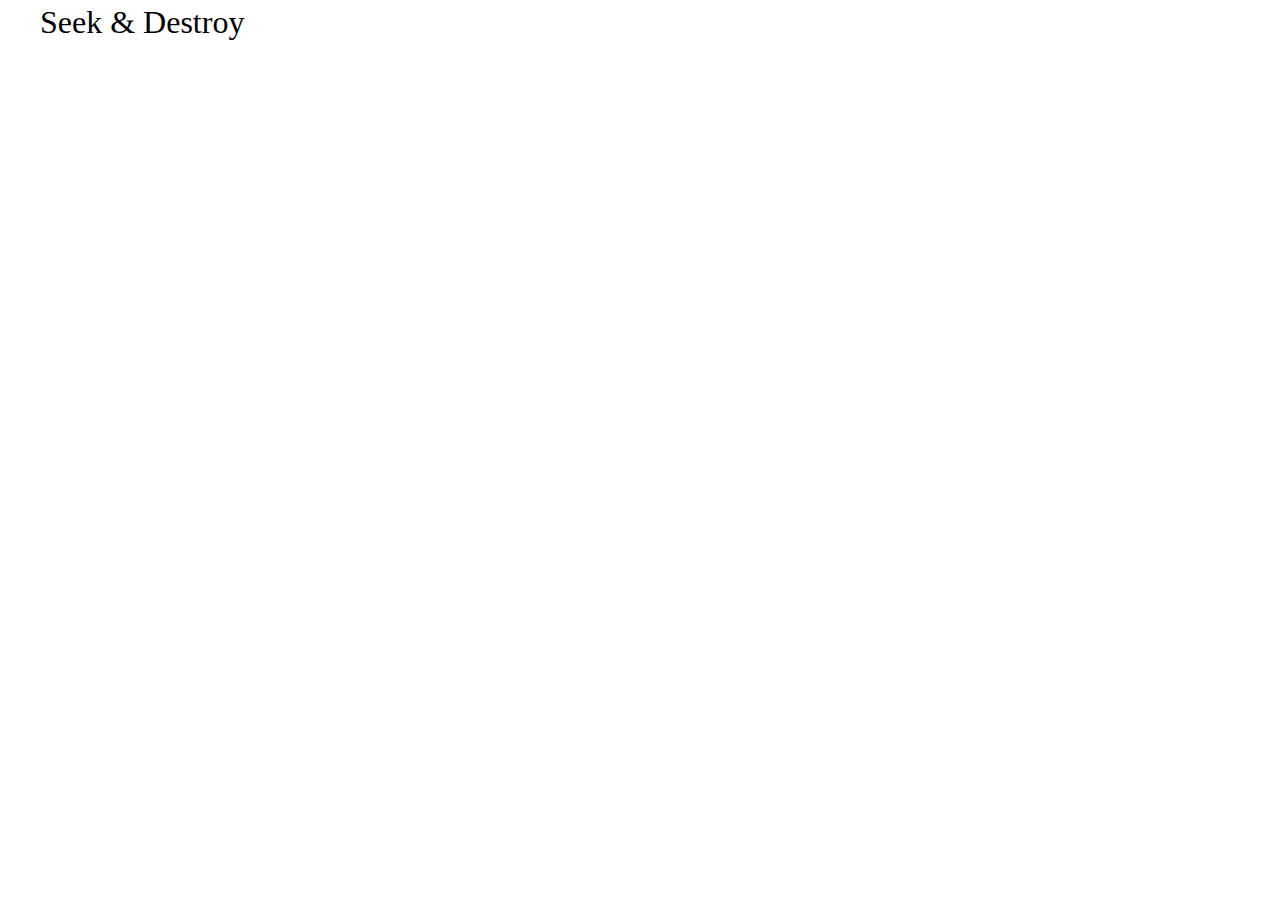
==== commit b1942429: "Little tweaks here and a few tweaks there." ====
--- a/index.html
+++ b/index.html
@@ -1,73 +1,41 @@
-<!doctype html>
-<html>
-  <head>
-    <meta charset="utf-8">
-    <meta http-equiv="X-UA-Compatible" content="chrome=1">
-    <title>Base-of-operations by TobyHowarth</title>
-    <link rel="stylesheet" href="stylesheets/styles.css">
-    <link rel="stylesheet" href="stylesheets/pygment_trac.css">
-    <script src="https://ajax.googleapis.com/ajax/libs/jquery/1.7.1/jquery.min.js"></script>
-    <script src="javascripts/respond.js"></script>
-    <!--[if lt IE 9]>
-      <script src="//html5shiv.googlecode.com/svn/trunk/html5.js"></script>
-    <![endif]-->
-    <!--[if lt IE 8]>
-    <link rel="stylesheet" href="stylesheets/ie.css">
-    <![endif]-->
-    <meta name="viewport" content="width=device-width, initial-scale=1, user-scalable=no">
+<!doctype html> 
+<html> 
+<head> 
+<meta charset="utf-8" /> 
+<title>Typography Styling</title> 
 
-  </head>
-  <body>
-      <div id="header">
-        <nav>
-          <li class="fork"><a href="https://github.com/TobyHowarth/base-of-operations">View On GitHub</a></li>
-          <li class="downloads"><a href="https://github.com/TobyHowarth/base-of-operations/zipball/master">ZIP</a></li>
-          <li class="downloads"><a href="https://github.com/TobyHowarth/base-of-operations/tarball/master">TAR</a></li>
-          <li class="title">DOWNLOADS</li>
-        </nav>
-      </div><!-- end header -->
+<!-- amend link depending on project name -->
 
-    <div class="wrapper">
+<link rel="stylesheet" href="css/project.css">
 
-      <section>
-        <div id="title">
-          <h1>Base-of-operations</h1>
-          <p>Base of Operations - My Boilerplate Starting Point</p>
-          <hr>
-          <span class="credits left">Project maintained by <a href="https://github.com/TobyHowarth">TobyHowarth</a></span>
-          <span class="credits right">Hosted on GitHub Pages &mdash; Theme by <a href="http://twitter.com/#!/michigangraham">mattgraham</a></span>
-        </div>
+</head> 
+<body>
 
-        <h3>Welcome to GitHub Pages.</h3>
 
-<p>This automatic page generator is the easiest way to create beautiful pages for all of your projects. Author your page content here using GitHub Flavored Markdown, select a template crafted by a designer, and publish. After your page is generated, you can check out the new branch:</p>
+<div class="page">
 
-<pre><code>$ cd your_repo_root/repo_name
-$ git fetch origin
-$ git checkout gh-pages
-</code></pre>
+<h1>Seek & Destroy</h1>
 
-<p>If you're using the GitHub for Mac, simply sync your repository and you'll see the new branch.</p>
 
-<h3>Designer Templates</h3>
 
-<p>We've crafted some handsome templates for you to use. Go ahead and continue to layouts to browse through them. You can easily go back to edit your page before publishing. After publishing your page, you can revisit the page generator and switch to another theme. Your Page content will be preserved if it remained markdown format.</p>
 
-<h3>Rather Drive Stick?</h3>
+</div><!-- end of page -->
 
-<p>If you prefer to not use the automatic generator, push a branch named <code>gh-pages</code> to your repository to create a page manually. In addition to supporting regular HTML content, GitHub Pages support Jekyll, a simple, blog aware static site generator written by our own Tom Preston-Werner. Jekyll makes it easy to create site-wide headers and footers without having to copy them across every page. It also offers intelligent blog support and other advanced templating features.</p>
 
-<h3>Authors and Contributors</h3>
 
-<p>You can <a href="https://github.com/blog/821" class="user-mention">@mention</a> a GitHub username to generate a link to their profile. The resulting <code>&lt;a&gt;</code> element will link to the contributor's GitHub Profile. For example: In 2007, Chris Wanstrath (<a href="https://github.com/defunkt" class="user-mention">@defunkt</a>), PJ Hyett (<a href="https://github.com/pjhyett" class="user-mention">@pjhyett</a>), and Tom Preston-Werner (<a href="https://github.com/mojombo" class="user-mention">@mojombo</a>) founded GitHub.</p>
+    <script src="//ajax.googleapis.com/ajax/libs/jquery/1.8.2/jquery.min.js"></script>
+    <script type="text/javascript">
+        if (typeof jQuery == 'undefined') {
+            document.write(unescape("%3Cscript src='js/jquery-1.8.2.min.js' type='text/javascript'%3E%3C/script%3E"));
+        }
+    </script>
 
-<h3>Support or Contact</h3>
+<script src="js/plugins.js"></script>
+<script src="js/main.js"></script>
 
-<p>Having trouble with Pages? Check out the documentation at <a href="http://help.github.com/pages">http://help.github.com/pages</a> or contact <a href="mailto:support@github.com">support@github.com</a> and we’ll help you sort it out.</p>
-      </section>
+<script>
+var _gaq=[['_setAccount','UA-XXXX-XX'],['_trackPageview']];(function(a,b){var c=a.createElement(b),d=a.getElementsByTagName(b)[0];c.src=("https:"==location.protocol?"//ssl":"//www")+".google-analytics.com/ga.js";d.parentNode.insertBefore(c,d)})(document,"script");
+</script>
 
-    </div>
-    <!--[if !IE]><script>fixScale(document);</script><![endif]-->
-    
-  </body>
+</body>
 </html>--- a/css/project.css
+++ b/css/project.css
@@ -0,0 +1 @@
+html,body,div,span,applet,object,iframe,h1,h2,h3,h4,h5,h6,p,blockquote,pre,a,abbr,acronym,address,big,cite,code,del,dfn,em,img,ins,kbd,q,s,samp,small,strike,strong,sub,sup,tt,var,b,u,i,center,dl,dt,dd,ol,ul,li,fieldset,form,label,legend,table,caption,tbody,tfoot,thead,tr,th,td,article,aside,canvas,details,embed,figure,figcaption,footer,header,hgroup,menu,nav,output,ruby,section,summary,time,mark,audio,video{margin:0;padding:0;border:0;font:inherit;font-size:100%;vertical-align:baseline}table{border-collapse:collapse;border-spacing:0}caption,th,td{text-align:left;font-weight:normal;vertical-align:middle}q,blockquote{quotes:none}q:before,q:after,blockquote:before,blockquote:after{content:"";content:none}a img{border:none}article,aside,details,figcaption,figure,footer,header,hgroup,menu,nav,section,summary{display:block}button,input{line-height:normal}button,input,select,textarea{font-size:100%;margin:0;vertical-align:baseline;*vertical-align:middle}button,input[type="button"],input[type="reset"],input[type="submit"]{cursor:pointer;*overflow:visible}button::-moz-focus-inner,input::-moz-focus-inner{border:0;padding:0}textarea{overflow:auto;vertical-align:top;resize:vertical}body{width:100%;*zoom:1}body:before,body:after{content:"";display:table}body:after{clear:both}body{line-height:1.4}p{font-size:16px;font-size:1rem;line-height:1.75;margin-bottom:20px}strong{font-weight:800}em{font-style:italic}a:link{color:red}a:visited{color:#c00}a:hover{color:#c00}a:active{color:#c00;position:relative;top:1px}a:focus{color:#900}a{display:inline-block;text-decoration:none}a.underline{text-decoration:underline}p a{text-decoration:none}a.btn{display:inline-block;padding:8px 12px;background-color:red;-moz-border-radius:5px 5px 5px 5px;-webkit-border-top-left-radius:5px;-webkit-border-top-right-radius:5px;-webkit-border-bottom-right-radius:5px;-webkit-border-bottom-left-radius:5px;border-radius:5px 5px 5px 5px;color:white;text-decoration:none;margin-bottom:20px}ul,ol,dl{margin-bottom:20px}ul{list-style:none}ul li,ol li,dl dt{margin:0 0 5px 0}li ul,li ol,dt dl{margin:0 0 0 20px}h1{font-size:32px;font-size:2rem;margin-bottom:20px}h2{font-size:26px;font-size:1.625rem;margin-bottom:20px}h3{font-size:22px;font-size:1.375rem;margin-bottom:20px}h4{font-size:20px;font-size:1.25rem;margin-bottom:20px}h5{font-size:18px;font-size:1.125rem;margin-bottom:20px}h6{font-size:16px;font-size:1rem;margin-bottom:20px}.page{max-width:1200px;margin:0 auto}.typog-test{max-width:550px}header{display:inline;float:left;width:1180px;margin:0 10px;background:red;height:50px;margin-bottom:20px}.a{display:inline;float:left;width:1180px;margin:0 10px;background:red;height:50px;margin-bottom:20px}.b,.c,.d,.e{display:inline;float:left;width:280px;margin:0 10px;background:red;height:50px;margin-bottom:20px}.f,.g{display:inline;float:left;width:580px;margin:0 10px;background:red;height:50px;margin-bottom:20px}.h{display:inline;float:left;width:80px;margin:0 10px;background:red;height:50px;margin-bottom:20px}.i{display:inline;float:left;width:880px;margin:0 10px;background:red;height:50px;margin-bottom:20px;height:500px}.i-row{display:block;width:900px;margin:0 -10px;*zoom:1;margin-bottom:20px}.i-row:before,.i-row:after{content:"";display:table}.i-row:after{clear:both}.i-cell{display:inline;float:left;width:280px;margin:0 10px;background:purple}.i-cell-x{display:inline;float:left;width:380px;margin:0 10px;background:blue}.i-cell-y{display:inline;float:left;width:480px;margin:0 10px;background:blue}.j{display:inline;float:left;width:280px;margin:0 10px;background:red;height:50px;margin-bottom:20px;height:500px}.k{display:inline;float:left;width:280px;margin:0 10px;background:red;height:50px;margin-left:190px}
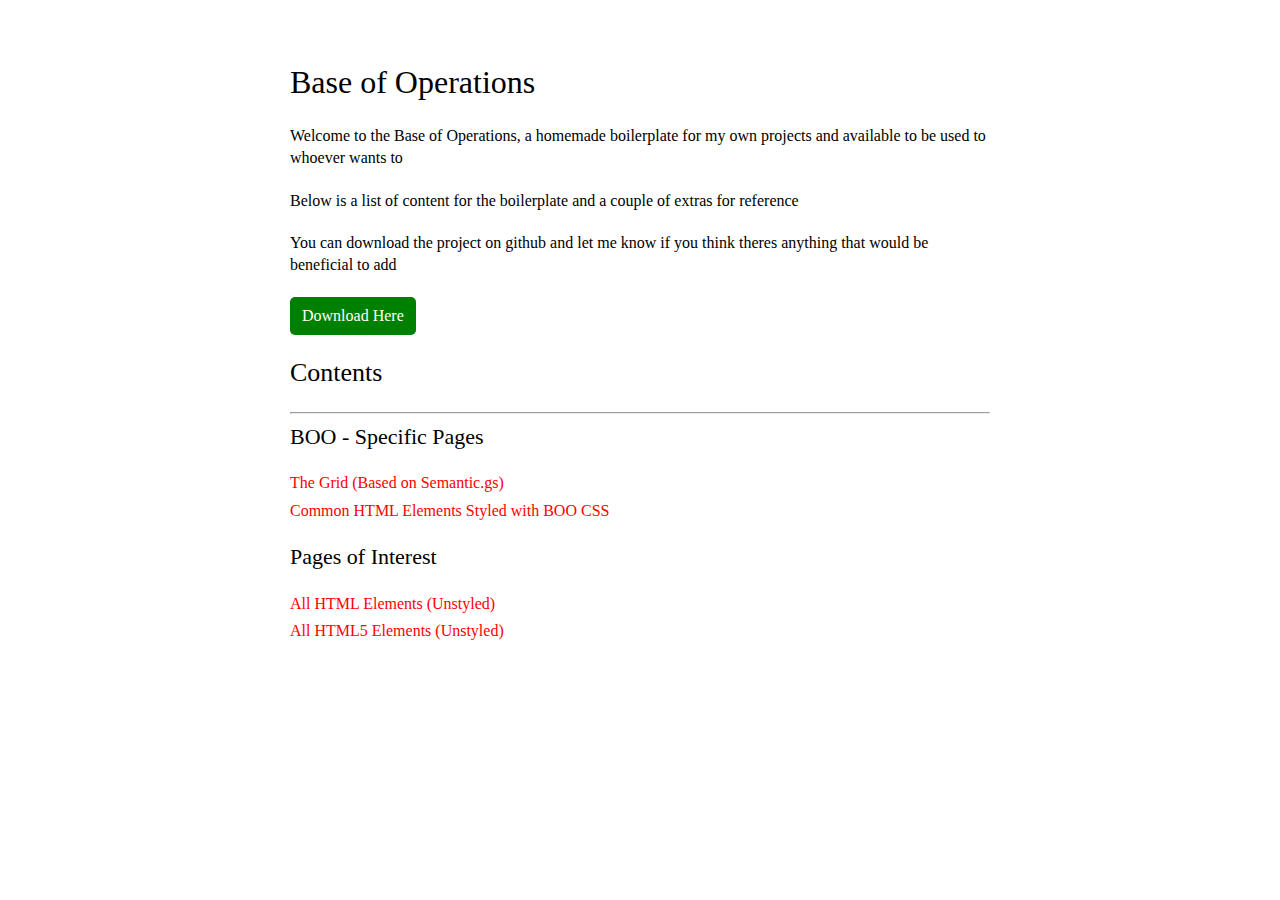
==== commit 10ee0a56: "More layout changes to example pages" ====
--- a/index.html
+++ b/index.html
@@ -2,22 +2,55 @@
 <html> 
 <head> 
 <meta charset="utf-8" /> 
-<title>Typography Styling</title> 
+<title>Base of Operations</title> 
 
 <!-- amend link depending on project name -->
 
 <link rel="stylesheet" href="css/project.css">
 
+<style>
+
+.home{
+	max-width: 700px;
+	margin:0 auto;
+	margin-top:60px;
+}
+
+</style>
+
 </head> 
 <body>
 
 
-<div class="page">
+<div class="home">
 
-<h1>Seek & Destroy</h1>
+	<h1>Base of Operations</h1>
 
+	<p>Welcome to the Base of Operations, a homemade boilerplate for my own projects and available to be used to whoever wants to</p>
 
+	<p>Below is a list of content for the boilerplate and a couple of extras for reference</p>
 
+	<p>You can download the project on github and let me know if you think theres anything that would be beneficial to add</p>
+
+	<a href="https://github.com/TobyHowarth/base-of-operations" class="btn">Download Here</a>
+
+	<h2>Contents</h2>
+
+	<hr>
+
+	<h3>BOO - Specific Pages</h3>
+
+	<ul>
+		<li><a href="/grid.html">The Grid (Based on Semantic.gs)</a></li>
+		<li><a href="/elements.html">Common HTML Elements Styled with BOO CSS</a></li>
+	</ul>
+
+	<h3>Pages of Interest</h3>
+
+	<ul>
+		<li><a href="/alltheelements.html">All HTML Elements (Unstyled)</a></li>
+		<li><a href="/allthehtml5.html">All HTML5 Elements (Unstyled)</a</li>
+	</ul>
 
 </div><!-- end of page -->
 
--- a/css/project.css
+++ b/css/project.css
@@ -1 +1 @@
-html,body,div,span,applet,object,iframe,h1,h2,h3,h4,h5,h6,p,blockquote,pre,a,abbr,acronym,address,big,cite,code,del,dfn,em,img,ins,kbd,q,s,samp,small,strike,strong,sub,sup,tt,var,b,u,i,center,dl,dt,dd,ol,ul,li,fieldset,form,label,legend,table,caption,tbody,tfoot,thead,tr,th,td,article,aside,canvas,details,embed,figure,figcaption,footer,header,hgroup,menu,nav,output,ruby,section,summary,time,mark,audio,video{margin:0;padding:0;border:0;font:inherit;font-size:100%;vertical-align:baseline}table{border-collapse:collapse;border-spacing:0}caption,th,td{text-align:left;font-weight:normal;vertical-align:middle}q,blockquote{quotes:none}q:before,q:after,blockquote:before,blockquote:after{content:"";content:none}a img{border:none}article,aside,details,figcaption,figure,footer,header,hgroup,menu,nav,section,summary{display:block}button,input{line-height:normal}button,input,select,textarea{font-size:100%;margin:0;vertical-align:baseline;*vertical-align:middle}button,input[type="button"],input[type="reset"],input[type="submit"]{cursor:pointer;*overflow:visible}button::-moz-focus-inner,input::-moz-focus-inner{border:0;padding:0}textarea{overflow:auto;vertical-align:top;resize:vertical}body{width:100%;*zoom:1}body:before,body:after{content:"";display:table}body:after{clear:both}body{line-height:1.4}p{font-size:16px;font-size:1rem;line-height:1.75;margin-bottom:20px}strong{font-weight:800}em{font-style:italic}a:link{color:red}a:visited{color:#c00}a:hover{color:#c00}a:active{color:#c00;position:relative;top:1px}a:focus{color:#900}a{display:inline-block;text-decoration:none}a.underline{text-decoration:underline}p a{text-decoration:none}a.btn{display:inline-block;padding:8px 12px;background-color:red;-moz-border-radius:5px 5px 5px 5px;-webkit-border-top-left-radius:5px;-webkit-border-top-right-radius:5px;-webkit-border-bottom-right-radius:5px;-webkit-border-bottom-left-radius:5px;border-radius:5px 5px 5px 5px;color:white;text-decoration:none;margin-bottom:20px}ul,ol,dl{margin-bottom:20px}ul{list-style:none}ul li,ol li,dl dt{margin:0 0 5px 0}li ul,li ol,dt dl{margin:0 0 0 20px}h1{font-size:32px;font-size:2rem;margin-bottom:20px}h2{font-size:26px;font-size:1.625rem;margin-bottom:20px}h3{font-size:22px;font-size:1.375rem;margin-bottom:20px}h4{font-size:20px;font-size:1.25rem;margin-bottom:20px}h5{font-size:18px;font-size:1.125rem;margin-bottom:20px}h6{font-size:16px;font-size:1rem;margin-bottom:20px}.page{max-width:1200px;margin:0 auto}.typog-test{max-width:550px}header{display:inline;float:left;width:1180px;margin:0 10px;background:red;height:50px;margin-bottom:20px}.a{display:inline;float:left;width:1180px;margin:0 10px;background:red;height:50px;margin-bottom:20px}.b,.c,.d,.e{display:inline;float:left;width:280px;margin:0 10px;background:red;height:50px;margin-bottom:20px}.f,.g{display:inline;float:left;width:580px;margin:0 10px;background:red;height:50px;margin-bottom:20px}.h{display:inline;float:left;width:80px;margin:0 10px;background:red;height:50px;margin-bottom:20px}.i{display:inline;float:left;width:880px;margin:0 10px;background:red;height:50px;margin-bottom:20px;height:500px}.i-row{display:block;width:900px;margin:0 -10px;*zoom:1;margin-bottom:20px}.i-row:before,.i-row:after{content:"";display:table}.i-row:after{clear:both}.i-cell{display:inline;float:left;width:280px;margin:0 10px;background:purple}.i-cell-x{display:inline;float:left;width:380px;margin:0 10px;background:blue}.i-cell-y{display:inline;float:left;width:480px;margin:0 10px;background:blue}.j{display:inline;float:left;width:280px;margin:0 10px;background:red;height:50px;margin-bottom:20px;height:500px}.k{display:inline;float:left;width:280px;margin:0 10px;background:red;height:50px;margin-left:190px}
+html,body,div,span,applet,object,iframe,h1,h2,h3,h4,h5,h6,p,blockquote,pre,a,abbr,acronym,address,big,cite,code,del,dfn,em,img,ins,kbd,q,s,samp,small,strike,strong,sub,sup,tt,var,b,u,i,center,dl,dt,dd,ol,ul,li,fieldset,form,label,legend,table,caption,tbody,tfoot,thead,tr,th,td,article,aside,canvas,details,embed,figure,figcaption,footer,header,hgroup,menu,nav,output,ruby,section,summary,time,mark,audio,video{margin:0;padding:0;border:0;font:inherit;font-size:100%;vertical-align:baseline}table{border-collapse:collapse;border-spacing:0}caption,th,td{text-align:left;font-weight:normal;vertical-align:middle}q,blockquote{quotes:none}q:before,q:after,blockquote:before,blockquote:after{content:"";content:none}a img{border:none}article,aside,details,figcaption,figure,footer,header,hgroup,menu,nav,section,summary{display:block}button,input{line-height:normal}button,input,select,textarea{font-size:100%;margin:0;vertical-align:baseline;*vertical-align:middle}button,input[type="button"],input[type="reset"],input[type="submit"]{cursor:pointer;*overflow:visible}button::-moz-focus-inner,input::-moz-focus-inner{border:0;padding:0}textarea{overflow:auto;vertical-align:top;resize:vertical}body{width:100%;*zoom:1}body:before,body:after{content:"";display:table}body:after{clear:both}body{line-height:1.4}p{font-size:16px;font-size:1rem;line-height:1.4;margin-bottom:20px}strong{font-weight:800}em{font-style:italic}a:link{color:red}a:visited{color:#c00}a:hover{color:#c00}a:active{color:#c00;position:relative;top:1px}a:focus{color:#900}a{display:inline-block;text-decoration:none}a.underline{text-decoration:underline}p a{text-decoration:none}a.btn{display:inline-block;padding:8px 12px;background-color:green;-moz-border-radius:5px 5px 5px 5px;-webkit-border-top-left-radius:5px;-webkit-border-top-right-radius:5px;-webkit-border-bottom-right-radius:5px;-webkit-border-bottom-left-radius:5px;border-radius:5px 5px 5px 5px;color:white;text-decoration:none;margin-bottom:20px}a.btn:hover{background-color:#222}ul,ol,dl{margin-bottom:20px}ul{list-style:none}ul li,ol li,dl dt{margin:0 0 5px 0}li ul,li ol,dt dl{margin:0 0 0 20px}h1{font-size:32px;font-size:2rem;margin-bottom:20px}h2{font-size:26px;font-size:1.625rem;margin-bottom:20px}h3{font-size:22px;font-size:1.375rem;margin-bottom:20px}h4{font-size:20px;font-size:1.25rem;margin-bottom:20px}h5{font-size:18px;font-size:1.125rem;margin-bottom:20px}h6{font-size:16px;font-size:1rem;margin-bottom:20px}.page{max-width:1200px;margin:0 auto;margin-top:30px}header{display:inline;float:left;width:1180px;margin:0 10px;margin-bottom:20px}.a{display:inline;float:left;width:1180px;margin:0 10px;height:50px;background:url([data-uri]) repeat;color:#222;margin-bottom:20px}.b,.c,.d,.e{display:inline;float:left;width:280px;margin:0 10px;height:50px;background:url([data-uri]) repeat;color:#222;margin-bottom:20px}.f,.g{display:inline;float:left;width:580px;margin:0 10px;height:50px;background:url([data-uri]) repeat;color:#222;margin-bottom:20px}.h{display:inline;float:left;width:80px;margin:0 10px;height:50px;background:url([data-uri]) repeat;color:#222;margin-bottom:20px}.i{display:inline;float:left;width:880px;margin:0 10px;height:50px;background:url([data-uri]) repeat;color:#222;margin-bottom:20px;height:500px}.i-row{display:block;width:900px;margin:0 -10px;*zoom:1;margin-bottom:20px}.i-row:before,.i-row:after{content:"";display:table}.i-row:after{clear:both}.i-cell{display:inline;float:left;width:280px;margin:0 10px;background:purple}.i-cell-x{display:inline;float:left;width:380px;margin:0 10px;background:blue}.i-cell-y{display:inline;float:left;width:480px;margin:0 10px;background:blue}.j{display:inline;float:left;width:280px;margin:0 10px;height:50px;background:url([data-uri]) repeat;color:#222;margin-bottom:20px;height:500px}.k{display:inline;float:left;width:280px;margin:0 10px;height:50px;background:url([data-uri]) repeat;color:#222;margin-left:190px}
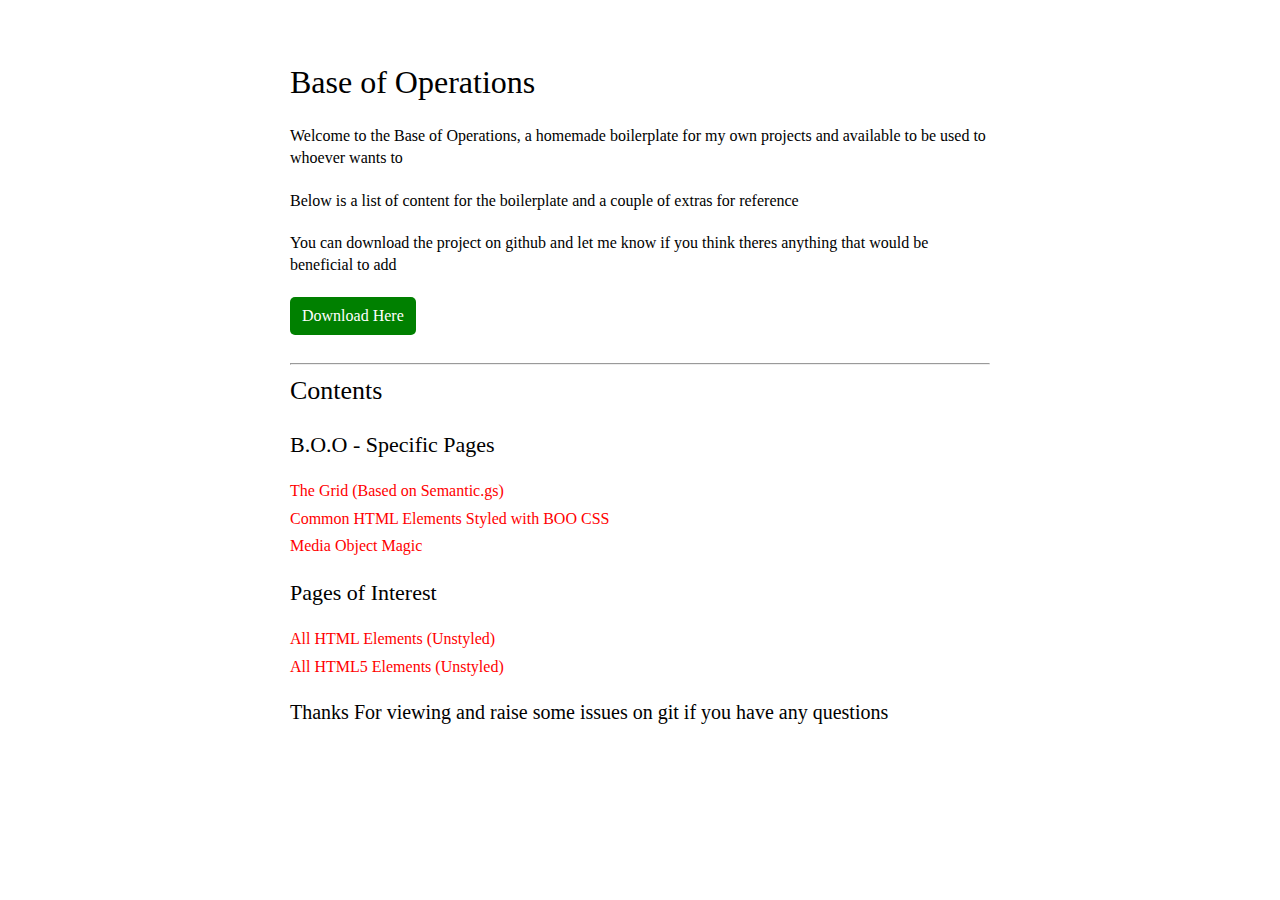
==== commit b7727f16: "Added some Inuit.css media object magic. MIght well tweak this" ====
--- a/index.html
+++ b/index.html
@@ -34,23 +34,27 @@
 
 	<a href="https://github.com/TobyHowarth/base-of-operations" class="btn">Download Here</a>
 
+	<hr>
+
 	<h2>Contents</h2>
 
-	<hr>
-
-	<h3>BOO - Specific Pages</h3>
+	<h3>B.O.O - Specific Pages</h3>
 
 	<ul>
 		<li><a href="/grid.html">The Grid (Based on Semantic.gs)</a></li>
 		<li><a href="/elements.html">Common HTML Elements Styled with BOO CSS</a></li>
+		<li><a href="/media-magic.html">Media Object Magic</a></li>
 	</ul>
 
 	<h3>Pages of Interest</h3>
 
 	<ul>
 		<li><a href="/alltheelements.html">All HTML Elements (Unstyled)</a></li>
-		<li><a href="/allthehtml5.html">All HTML5 Elements (Unstyled)</a</li>
+		<li><a href="/allthehtml5.html">All HTML5 Elements (Unstyled)</a></li>
 	</ul>
+
+
+	<h4>Thanks For viewing and raise some issues on git if you have any questions</h4>
 
 </div><!-- end of page -->
 
--- a/css/project.css
+++ b/css/project.css
@@ -1 +1 @@
-html,body,div,span,applet,object,iframe,h1,h2,h3,h4,h5,h6,p,blockquote,pre,a,abbr,acronym,address,big,cite,code,del,dfn,em,img,ins,kbd,q,s,samp,small,strike,strong,sub,sup,tt,var,b,u,i,center,dl,dt,dd,ol,ul,li,fieldset,form,label,legend,table,caption,tbody,tfoot,thead,tr,th,td,article,aside,canvas,details,embed,figure,figcaption,footer,header,hgroup,menu,nav,output,ruby,section,summary,time,mark,audio,video{margin:0;padding:0;border:0;font:inherit;font-size:100%;vertical-align:baseline}table{border-collapse:collapse;border-spacing:0}caption,th,td{text-align:left;font-weight:normal;vertical-align:middle}q,blockquote{quotes:none}q:before,q:after,blockquote:before,blockquote:after{content:"";content:none}a img{border:none}article,aside,details,figcaption,figure,footer,header,hgroup,menu,nav,section,summary{display:block}button,input{line-height:normal}button,input,select,textarea{font-size:100%;margin:0;vertical-align:baseline;*vertical-align:middle}button,input[type="button"],input[type="reset"],input[type="submit"]{cursor:pointer;*overflow:visible}button::-moz-focus-inner,input::-moz-focus-inner{border:0;padding:0}textarea{overflow:auto;vertical-align:top;resize:vertical}body{width:100%;*zoom:1}body:before,body:after{content:"";display:table}body:after{clear:both}body{line-height:1.4}p{font-size:16px;font-size:1rem;line-height:1.4;margin-bottom:20px}strong{font-weight:800}em{font-style:italic}a:link{color:red}a:visited{color:#c00}a:hover{color:#c00}a:active{color:#c00;position:relative;top:1px}a:focus{color:#900}a{display:inline-block;text-decoration:none}a.underline{text-decoration:underline}p a{text-decoration:none}a.btn{display:inline-block;padding:8px 12px;background-color:green;-moz-border-radius:5px 5px 5px 5px;-webkit-border-top-left-radius:5px;-webkit-border-top-right-radius:5px;-webkit-border-bottom-right-radius:5px;-webkit-border-bottom-left-radius:5px;border-radius:5px 5px 5px 5px;color:white;text-decoration:none;margin-bottom:20px}a.btn:hover{background-color:#222}ul,ol,dl{margin-bottom:20px}ul{list-style:none}ul li,ol li,dl dt{margin:0 0 5px 0}li ul,li ol,dt dl{margin:0 0 0 20px}h1{font-size:32px;font-size:2rem;margin-bottom:20px}h2{font-size:26px;font-size:1.625rem;margin-bottom:20px}h3{font-size:22px;font-size:1.375rem;margin-bottom:20px}h4{font-size:20px;font-size:1.25rem;margin-bottom:20px}h5{font-size:18px;font-size:1.125rem;margin-bottom:20px}h6{font-size:16px;font-size:1rem;margin-bottom:20px}.page{max-width:1200px;margin:0 auto;margin-top:30px}header{display:inline;float:left;width:1180px;margin:0 10px;margin-bottom:20px}.a{display:inline;float:left;width:1180px;margin:0 10px;height:50px;background:url([data-uri]) repeat;color:#222;margin-bottom:20px}.b,.c,.d,.e{display:inline;float:left;width:280px;margin:0 10px;height:50px;background:url([data-uri]) repeat;color:#222;margin-bottom:20px}.f,.g{display:inline;float:left;width:580px;margin:0 10px;height:50px;background:url([data-uri]) repeat;color:#222;margin-bottom:20px}.h{display:inline;float:left;width:80px;margin:0 10px;height:50px;background:url([data-uri]) repeat;color:#222;margin-bottom:20px}.i{display:inline;float:left;width:880px;margin:0 10px;height:50px;background:url([data-uri]) repeat;color:#222;margin-bottom:20px;height:500px}.i-row{display:block;width:900px;margin:0 -10px;*zoom:1;margin-bottom:20px}.i-row:before,.i-row:after{content:"";display:table}.i-row:after{clear:both}.i-cell{display:inline;float:left;width:280px;margin:0 10px;background:purple}.i-cell-x{display:inline;float:left;width:380px;margin:0 10px;background:blue}.i-cell-y{display:inline;float:left;width:480px;margin:0 10px;background:blue}.j{display:inline;float:left;width:280px;margin:0 10px;height:50px;background:url([data-uri]) repeat;color:#222;margin-bottom:20px;height:500px}.k{display:inline;float:left;width:280px;margin:0 10px;height:50px;background:url([data-uri]) repeat;color:#222;margin-left:190px}
+html,body,div,span,applet,object,iframe,h1,h2,h3,h4,h5,h6,p,blockquote,pre,a,abbr,acronym,address,big,cite,code,del,dfn,em,img,ins,kbd,q,s,samp,small,strike,strong,sub,sup,tt,var,b,u,i,center,dl,dt,dd,ol,ul,li,fieldset,form,label,legend,table,caption,tbody,tfoot,thead,tr,th,td,article,aside,canvas,details,embed,figure,figcaption,footer,header,hgroup,menu,nav,output,ruby,section,summary,time,mark,audio,video{margin:0;padding:0;border:0;font:inherit;font-size:100%;vertical-align:baseline}table{border-collapse:collapse;border-spacing:0}caption,th,td{text-align:left;font-weight:normal;vertical-align:middle}q,blockquote{quotes:none}q:before,q:after,blockquote:before,blockquote:after{content:"";content:none}a img{border:none}article,aside,details,figcaption,figure,footer,header,hgroup,menu,nav,section,summary{display:block}button,input{line-height:normal}button,input,select,textarea{font-size:100%;margin:0;vertical-align:baseline;*vertical-align:middle}button,input[type="button"],input[type="reset"],input[type="submit"]{cursor:pointer;*overflow:visible}button::-moz-focus-inner,input::-moz-focus-inner{border:0;padding:0}textarea{overflow:auto;vertical-align:top;resize:vertical}body{width:100%;*zoom:1}body:before,body:after{content:"";display:table}body:after{clear:both}body{line-height:1.4}p{font-size:16px;font-size:1rem;line-height:1.4;margin-bottom:20px}strong{font-weight:800}em{font-style:italic}a:link{color:red}a:visited{color:#c00}a:hover{color:#c00}a:active{color:#c00;position:relative;top:1px}a:focus{color:#900}a{display:inline-block;text-decoration:none}a.underline{text-decoration:underline}p a{text-decoration:none}a.btn{display:inline-block;padding:8px 12px;background-color:green;-moz-border-radius:5px 5px 5px 5px;-webkit-border-top-left-radius:5px;-webkit-border-top-right-radius:5px;-webkit-border-bottom-right-radius:5px;-webkit-border-bottom-left-radius:5px;border-radius:5px 5px 5px 5px;color:white;text-decoration:none;margin-bottom:20px}a.btn:hover{background-color:#222}ul,ol,dl{margin-bottom:20px}ul{list-style:none}ul li,ol li,dl dt{margin:0 0 5px 0}li ul,li ol,dt dl{margin:0 0 0 20px}h1{font-size:32px;font-size:2rem;margin-bottom:20px}h2{font-size:26px;font-size:1.625rem;margin-bottom:20px}h3{font-size:22px;font-size:1.375rem;margin-bottom:20px}h4{font-size:20px;font-size:1.25rem;margin-bottom:20px}h5{font-size:18px;font-size:1.125rem;margin-bottom:20px}h6{font-size:16px;font-size:1rem;margin-bottom:20px}.media{display:block;*zoom:1}.media:before,.media:after{content:"";display:table}.media:after{clear:both}.media__img{float:left;margin-right:5px}.media__img--rev{float:right;margin-left:5px}.media__img img,.media__img--rev img{display:block}.media__body{overflow:hidden}.media__body,.media__body>:last-child{margin-bottom:0}.page{max-width:1200px;margin:0 auto;margin-top:30px}header{display:inline;float:left;width:1180px;margin:0 10px;margin-bottom:20px}.a{display:inline;float:left;width:1180px;margin:0 10px;height:50px;background:url([data-uri]) repeat;color:#222;margin-bottom:20px}.b,.c,.d,.e{display:inline;float:left;width:280px;margin:0 10px;height:50px;background:url([data-uri]) repeat;color:#222;margin-bottom:20px}.f,.g{display:inline;float:left;width:580px;margin:0 10px;height:50px;background:url([data-uri]) repeat;color:#222;margin-bottom:20px}.h{display:inline;float:left;width:80px;margin:0 10px;height:50px;background:url([data-uri]) repeat;color:#222;margin-bottom:20px}.i{display:inline;float:left;width:880px;margin:0 10px;height:50px;background:url([data-uri]) repeat;color:#222;margin-bottom:20px;height:500px}.i-row{display:block;width:900px;margin:0 -10px;*zoom:1;margin-bottom:20px}.i-row:before,.i-row:after{content:"";display:table}.i-row:after{clear:both}.i-cell{display:inline;float:left;width:280px;margin:0 10px;background:purple}.i-cell-x{display:inline;float:left;width:380px;margin:0 10px;background:blue}.i-cell-y{display:inline;float:left;width:480px;margin:0 10px;background:blue}.j{display:inline;float:left;width:280px;margin:0 10px;height:50px;background:url([data-uri]) repeat;color:#222;margin-bottom:20px;height:500px}.k{display:inline;float:left;width:280px;margin:0 10px;height:50px;background:url([data-uri]) repeat;color:#222;margin-left:190px}
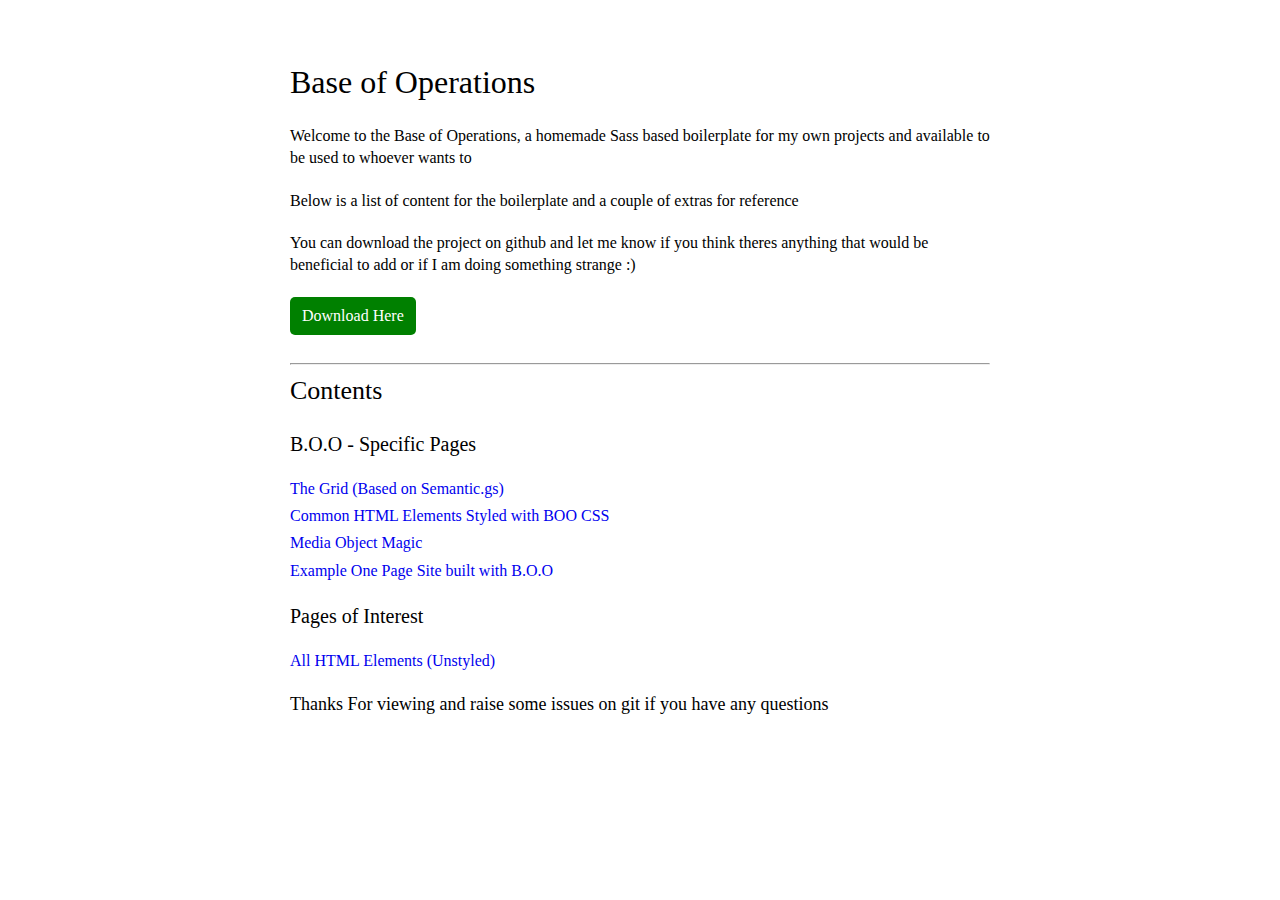
==== commit 1634c33a: "More Base of operation tweaks and a really simple and basic example page added to show the layout." ====
--- a/index.html
+++ b/index.html
@@ -26,11 +26,11 @@
 
 	<h1>Base of Operations</h1>
 
-	<p>Welcome to the Base of Operations, a homemade boilerplate for my own projects and available to be used to whoever wants to</p>
+	<p>Welcome to the Base of Operations, a homemade Sass based boilerplate for my own projects and available to be used to whoever wants to</p>
 
 	<p>Below is a list of content for the boilerplate and a couple of extras for reference</p>
 
-	<p>You can download the project on github and let me know if you think theres anything that would be beneficial to add</p>
+	<p>You can download the project on github and let me know if you think theres anything that would be beneficial to add or if I am doing something strange :)</p>
 
 	<a href="https://github.com/TobyHowarth/base-of-operations" class="btn">Download Here</a>
 
@@ -38,23 +38,26 @@
 
 	<h2>Contents</h2>
 
-	<h3>B.O.O - Specific Pages</h3>
+	<h4>B.O.O - Specific Pages</h4>
 
 	<ul>
 		<li><a href="/grid.html">The Grid (Based on Semantic.gs)</a></li>
 		<li><a href="/elements.html">Common HTML Elements Styled with BOO CSS</a></li>
 		<li><a href="/media-magic.html">Media Object Magic</a></li>
+		<li><a href="/example.html">Example One Page Site built with B.O.O</a></li>
+
 	</ul>
 
-	<h3>Pages of Interest</h3>
+
+	<h4>Pages of Interest</h4>
 
 	<ul>
 		<li><a href="/alltheelements.html">All HTML Elements (Unstyled)</a></li>
-		<li><a href="/allthehtml5.html">All HTML5 Elements (Unstyled)</a></li>
+
 	</ul>
 
 
-	<h4>Thanks For viewing and raise some issues on git if you have any questions</h4>
+	<h5>Thanks For viewing and raise some issues on git if you have any questions</h5>
 
 </div><!-- end of page -->
 
--- a/css/project.css
+++ b/css/project.css
@@ -1 +1 @@
-html,body,div,span,applet,object,iframe,h1,h2,h3,h4,h5,h6,p,blockquote,pre,a,abbr,acronym,address,big,cite,code,del,dfn,em,img,ins,kbd,q,s,samp,small,strike,strong,sub,sup,tt,var,b,u,i,center,dl,dt,dd,ol,ul,li,fieldset,form,label,legend,table,caption,tbody,tfoot,thead,tr,th,td,article,aside,canvas,details,embed,figure,figcaption,footer,header,hgroup,menu,nav,output,ruby,section,summary,time,mark,audio,video{margin:0;padding:0;border:0;font:inherit;font-size:100%;vertical-align:baseline}table{border-collapse:collapse;border-spacing:0}caption,th,td{text-align:left;font-weight:normal;vertical-align:middle}q,blockquote{quotes:none}q:before,q:after,blockquote:before,blockquote:after{content:"";content:none}a img{border:none}article,aside,details,figcaption,figure,footer,header,hgroup,menu,nav,section,summary{display:block}button,input{line-height:normal}button,input,select,textarea{font-size:100%;margin:0;vertical-align:baseline;*vertical-align:middle}button,input[type="button"],input[type="reset"],input[type="submit"]{cursor:pointer;*overflow:visible}button::-moz-focus-inner,input::-moz-focus-inner{border:0;padding:0}textarea{overflow:auto;vertical-align:top;resize:vertical}body{width:100%;*zoom:1}body:before,body:after{content:"";display:table}body:after{clear:both}body{line-height:1.4}p{font-size:16px;font-size:1rem;line-height:1.4;margin-bottom:20px}strong{font-weight:800}em{font-style:italic}a:link{color:red}a:visited{color:#c00}a:hover{color:#c00}a:active{color:#c00;position:relative;top:1px}a:focus{color:#900}a{display:inline-block;text-decoration:none}a.underline{text-decoration:underline}p a{text-decoration:none}a.btn{display:inline-block;padding:8px 12px;background-color:green;-moz-border-radius:5px 5px 5px 5px;-webkit-border-top-left-radius:5px;-webkit-border-top-right-radius:5px;-webkit-border-bottom-right-radius:5px;-webkit-border-bottom-left-radius:5px;border-radius:5px 5px 5px 5px;color:white;text-decoration:none;margin-bottom:20px}a.btn:hover{background-color:#222}ul,ol,dl{margin-bottom:20px}ul{list-style:none}ul li,ol li,dl dt{margin:0 0 5px 0}li ul,li ol,dt dl{margin:0 0 0 20px}h1{font-size:32px;font-size:2rem;margin-bottom:20px}h2{font-size:26px;font-size:1.625rem;margin-bottom:20px}h3{font-size:22px;font-size:1.375rem;margin-bottom:20px}h4{font-size:20px;font-size:1.25rem;margin-bottom:20px}h5{font-size:18px;font-size:1.125rem;margin-bottom:20px}h6{font-size:16px;font-size:1rem;margin-bottom:20px}.media{display:block;*zoom:1}.media:before,.media:after{content:"";display:table}.media:after{clear:both}.media__img{float:left;margin-right:5px}.media__img--rev{float:right;margin-left:5px}.media__img img,.media__img--rev img{display:block}.media__body{overflow:hidden}.media__body,.media__body>:last-child{margin-bottom:0}.page{max-width:1200px;margin:0 auto;margin-top:30px}header{display:inline;float:left;width:1180px;margin:0 10px;margin-bottom:20px}.a{display:inline;float:left;width:1180px;margin:0 10px;height:50px;background:url([data-uri]) repeat;color:#222;margin-bottom:20px}.b,.c,.d,.e{display:inline;float:left;width:280px;margin:0 10px;height:50px;background:url([data-uri]) repeat;color:#222;margin-bottom:20px}.f,.g{display:inline;float:left;width:580px;margin:0 10px;height:50px;background:url([data-uri]) repeat;color:#222;margin-bottom:20px}.h{display:inline;float:left;width:80px;margin:0 10px;height:50px;background:url([data-uri]) repeat;color:#222;margin-bottom:20px}.i{display:inline;float:left;width:880px;margin:0 10px;height:50px;background:url([data-uri]) repeat;color:#222;margin-bottom:20px;height:500px}.i-row{display:block;width:900px;margin:0 -10px;*zoom:1;margin-bottom:20px}.i-row:before,.i-row:after{content:"";display:table}.i-row:after{clear:both}.i-cell{display:inline;float:left;width:280px;margin:0 10px;background:purple}.i-cell-x{display:inline;float:left;width:380px;margin:0 10px;background:blue}.i-cell-y{display:inline;float:left;width:480px;margin:0 10px;background:blue}.j{display:inline;float:left;width:280px;margin:0 10px;height:50px;background:url([data-uri]) repeat;color:#222;margin-bottom:20px;height:500px}.k{display:inline;float:left;width:280px;margin:0 10px;height:50px;background:url([data-uri]) repeat;color:#222;margin-left:190px}
+html,body,div,span,applet,object,iframe,h1,h2,h3,h4,h5,h6,p,blockquote,pre,a,abbr,acronym,address,big,cite,code,del,dfn,em,img,ins,kbd,q,s,samp,small,strike,strong,sub,sup,tt,var,b,u,i,center,dl,dt,dd,ol,ul,li,fieldset,form,label,legend,table,caption,tbody,tfoot,thead,tr,th,td,article,aside,canvas,details,embed,figure,figcaption,footer,header,hgroup,menu,nav,output,ruby,section,summary,time,mark,audio,video{margin:0;padding:0;border:0;font:inherit;font-size:100%;vertical-align:baseline}table{border-collapse:collapse;border-spacing:0}caption,th,td{text-align:left;font-weight:normal;vertical-align:middle}q,blockquote{quotes:none}q:before,q:after,blockquote:before,blockquote:after{content:"";content:none}a img{border:none}article,aside,details,figcaption,figure,footer,header,hgroup,menu,nav,section,summary{display:block}button,input{line-height:normal}button,input,select,textarea{font-size:100%;margin:0;vertical-align:baseline;*vertical-align:middle}button,input[type="button"],input[type="reset"],input[type="submit"]{cursor:pointer;*overflow:visible}button::-moz-focus-inner,input::-moz-focus-inner{border:0;padding:0}textarea{overflow:auto;vertical-align:top;resize:vertical}/* normalize.css v2.0.1 | MIT License | git.io/normalize */article,aside,details,figcaption,figure,footer,header,hgroup,nav,section,summary{display:block}audio,canvas,video{display:inline-block}audio:not([controls]){display:none;height:0}[hidden]{display:none}html{font-family:sans-serif;-webkit-text-size-adjust:100%;-ms-text-size-adjust:100%}body{margin:0}a:focus{outline:thin dotted}a:active,a:hover{outline:0}h1{font-size:2em}abbr[title]{border-bottom:1px dotted}b,strong{font-weight:bold}dfn{font-style:italic}mark{background:#ff0;color:#000}code,kbd,pre,samp{font-family:monospace, serif;font-size:1em}pre{white-space:pre;white-space:pre-wrap;word-wrap:break-word}q{quotes:"\201C" "\201D" "\2018" "\2019"}small{font-size:80%}sub,sup{font-size:75%;line-height:0;position:relative;vertical-align:baseline}sup{top:-0.5em}sub{bottom:-0.25em}img{border:0}svg:not(:root){overflow:hidden}figure{margin:0}fieldset{border:1px solid #c0c0c0;margin:0 2px;padding:0.35em 0.625em 0.75em}legend{border:0;padding:0}button,input,select,textarea{font-family:inherit;font-size:100%;margin:0}button,input{line-height:normal}button,html input[type="button"],input[type="reset"],input[type="submit"]{-webkit-appearance:button;cursor:pointer}button[disabled],input[disabled]{cursor:default}input[type="checkbox"],input[type="radio"]{box-sizing:border-box;padding:0}input[type="search"]{-webkit-appearance:textfield;-moz-box-sizing:content-box;-webkit-box-sizing:content-box;box-sizing:content-box}input[type="search"]::-webkit-search-cancel-button,input[type="search"]::-webkit-search-decoration{-webkit-appearance:none}button::-moz-focus-inner,input::-moz-focus-inner{border:0;padding:0}textarea{overflow:auto;vertical-align:top}table{border-collapse:collapse;border-spacing:0}body{width:100%;*zoom:1}body:before,body:after{content:"";display:table}body:after{clear:both}body{font-family:Georgia,Serif;line-height:1.4}p{font-size:16px;font-size:1rem;line-height:1.4;margin-bottom:20px}strong{font-weight:800}em{font-style:italic}a{display:inline-block;text-decoration:none}a:active{position:relative;top:1px}a.underline{text-decoration:underline}p a{text-decoration:none}a.btn{display:inline-block;padding:8px 12px;background-color:green;-moz-border-radius:5px 5px 5px 5px;-webkit-border-top-left-radius:5px;-webkit-border-top-right-radius:5px;-webkit-border-bottom-right-radius:5px;-webkit-border-bottom-left-radius:5px;border-radius:5px 5px 5px 5px;color:white;text-decoration:none;margin-bottom:20px}a.btn:hover{background-color:#222}ul,ol,dl{margin-bottom:20px}ul{list-style:none}ul li,ol li,dl dt{margin:0 0 5px 0}li ul,li ol,dt dl{margin:0 0 0 20px}h1{font-size:32px;font-size:2rem;margin-bottom:20px}h2{font-size:26px;font-size:1.625rem;margin-bottom:20px}h3{font-size:22px;font-size:1.375rem;margin-bottom:20px}h4{font-size:20px;font-size:1.25rem;margin-bottom:20px}h5{font-size:18px;font-size:1.125rem;margin-bottom:20px}h6{font-size:16px;font-size:1rem;margin-bottom:20px}.media{display:block;*zoom:1}.media:before,.media:after{content:"";display:table}.media:after{clear:both}.media__img{float:left;margin-right:5px}.media__img--rev{float:right;margin-left:5px}.media__img img,.media__img--rev img{display:block}.media__body{overflow:hidden}.media__body,.media__body>:last-child{margin-bottom:0}.img--right{float:right;margin-bottom:20px;margin-left:5px}.img--left{float:left;margin-bottom:20px;margin-right:5px}.img--center{display:block;margin-right:auto;margin-bottom:20px;margin-left:auto}.page{max-width:1200px;margin:0 auto;margin-top:30px}header{display:inline;float:left;width:1180px;margin:0 10px;margin-bottom:20px}.a{display:inline;float:left;width:1180px;margin:0 10px;height:50px;background:url([data-uri]) repeat;color:#222;margin-bottom:20px}.b,.c,.d,.e{display:inline;float:left;width:280px;margin:0 10px;height:50px;background:url([data-uri]) repeat;color:#222;margin-bottom:20px}.f,.g{display:inline;float:left;width:580px;margin:0 10px;height:50px;background:url([data-uri]) repeat;color:#222;margin-bottom:20px}.h{display:inline;float:left;width:80px;margin:0 10px;height:50px;background:url([data-uri]) repeat;color:#222;margin-bottom:20px}.i{display:inline;float:left;width:880px;margin:0 10px;height:50px;background:url([data-uri]) repeat;color:#222;margin-bottom:20px;height:500px}.i-row{display:block;width:900px;margin:0 -10px;*zoom:1;margin-bottom:20px}.i-row:before,.i-row:after{content:"";display:table}.i-row:after{clear:both}.i-cell{display:inline;float:left;width:280px;margin:0 10px;background:purple}.i-cell-x{display:inline;float:left;width:380px;margin:0 10px;background:blue}.i-cell-y{display:inline;float:left;width:480px;margin:0 10px;background:blue}.j{display:inline;float:left;width:280px;margin:0 10px;height:50px;background:url([data-uri]) repeat;color:#222;margin-bottom:20px;height:500px}.k{display:inline;float:left;width:280px;margin:0 10px;height:50px;background:url([data-uri]) repeat;color:#222;margin-left:210px}ul.col-list{width:20%;float:left;margin-right:10px;margin-bottom:20px}.clear{*zoom:1}.clear:before,.clear:after{content:"";display:table}.clear:after{clear:both}header.eg-header{display:inline;float:left;width:880px;margin:0 10px;margin-bottom:20px}h1.company-name{font-size:60px;font-size:3.75rem}.logo{display:inline;float:left;width:280px;margin:0 10px;margin-bottom:20px}nav{display:inline;float:left;width:1180px;margin:0 10px;margin-bottom:20px;background:#222;-moz-border-radius:5px 5px 5px 5px;-webkit-border-top-left-radius:5px;-webkit-border-top-right-radius:5px;-webkit-border-bottom-right-radius:5px;-webkit-border-bottom-left-radius:5px;border-radius:5px 5px 5px 5px}nav ul li{display:inline-block;float:left;margin:0 10px 0 0;padding:8px;line-height:1.5}nav ul li a{color:#fff}.home-image{display:inline;float:left;width:380px;margin:0 10px;margin-bottom:20px}section{display:inline;float:left;width:580px;margin:0 10px;margin-bottom:20px}aside{display:inline;float:left;width:380px;margin:0 10px;margin-bottom:20px;margin-left:210px}.home-lists{display:inline;float:left;width:1180px;margin:0 10px;margin-bottom:20px}footer{display:inline;float:left;width:1180px;margin:0 10px;height:50px;background:#222}
